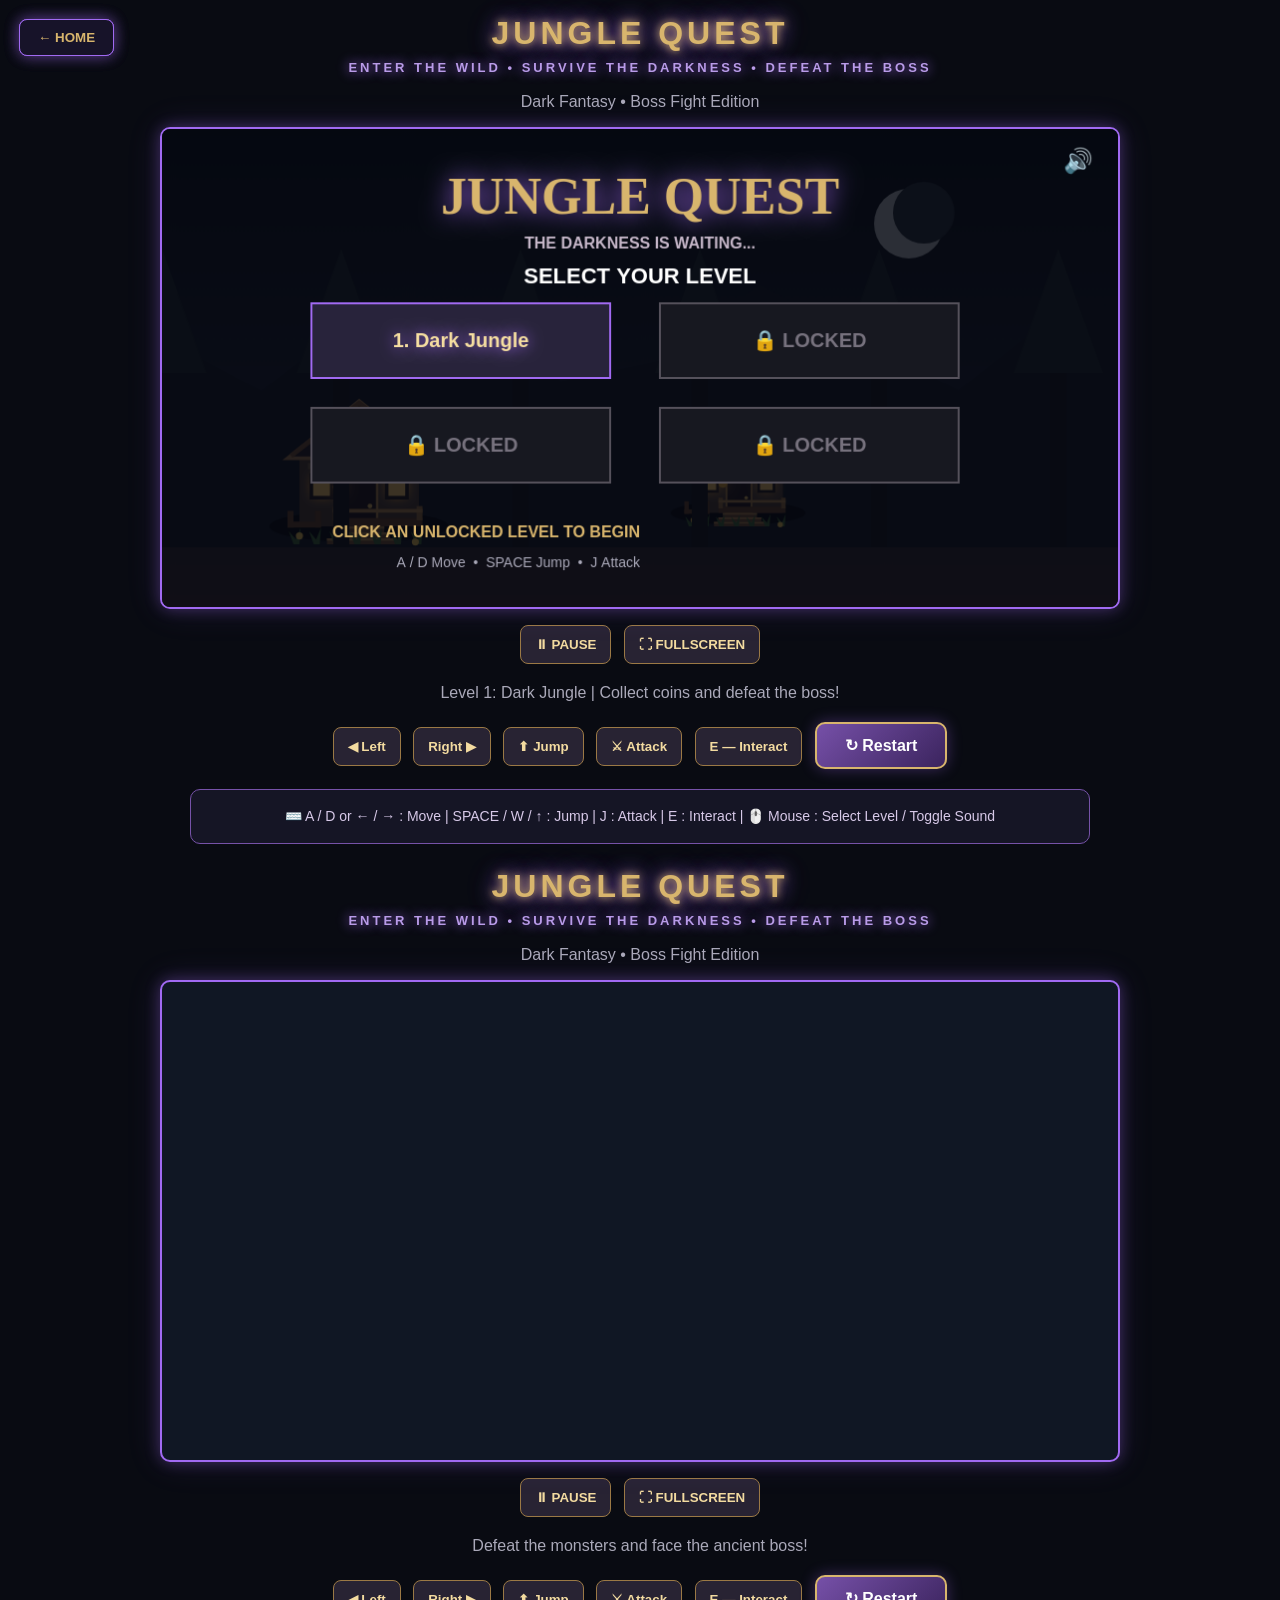
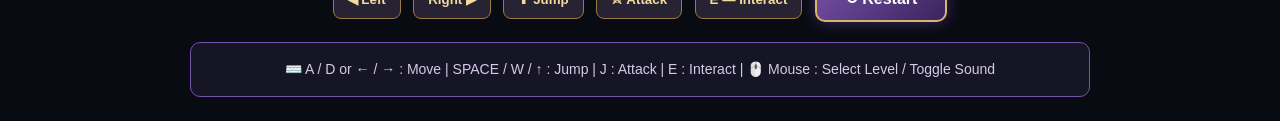
==== game.html @ 41729e28 "Merge GitHub updates and SEO" ====
<!DOCTYPE html>
<html lang="en">
<head>
<meta charset="UTF-8">
<meta name="viewport" content="width=device-width, initial-scale=1">
<title>Jungle Quest - Boss Fight</title>
<style>

* {
  box-sizing: border-box;
}

body {
  margin: 0;
  background: #090b12;
  color: #eee6d5;
  font-family: Arial;
  text-align: center;
}

h1 {
  color: #d8b56d;
  letter-spacing: 4px;
  text-shadow: 0 0 8px #d8b56d, 0 0 20px #a16af2, 0 0 35px #a16af255;
  animation: titleGlow 2.5s ease-in-out infinite alternate;
  margin: 15px 0 5px;
}

p {
  color: #aaa9b9;
}

@keyframes titleGlow {
  from {
    text-shadow: 0 0 8px #d8b56d;
  }
  to {
    text-shadow: 0 0 15px #d8b56d, 0 0 30px #a16af2;
  }
}

canvas {
  display: block;
  width: 100%;
  height: auto;
  margin: 12px auto;
  border: 2px solid #a16af2;
  background: #101724;
  touch-action: none;
  border-radius: 10px;
  box-shadow: 0 0 15px #a16af255, 0 0 35px #a16af222;
}

button {
  background: #282333;
  color: #f3dba0;
  border: 1px solid #9b7945;
  border-radius: 8px;
  padding: 11px 14px;
  margin: 4px;
  font-weight: bold;
  cursor: pointer;
  transition: all .25s ease;
}

button:hover {
  background: #7650a8;
  color: white;
  border-color: #d8b56d;
  box-shadow: 0 0 15px #a16af288;
  transform: translateY(-2px);
}

.controls-info {
  max-width: 900px;
  margin: 16px auto 24px;
  padding: 14px 18px;
  color: #d7c9e8;
  background: #151525;
  border: 1px solid #7652a8;
  border-radius: 10px;
  font-size: 14px;
  line-height: 1.8;
}

.home-btn {
  position: fixed;
  top: 15px;
  left: 15px;
  z-index: 9999;
  background: #171329;
  color: #d8b56d;
  border: 1px solid #a16af2;
  padding: 10px 18px;
  border-radius: 8px;
  box-shadow: 0 0 15px #a16af255;
}

.game-subtitle {
  color: #b99be8;
  font-size: 13px;
  letter-spacing: 3px;
  font-weight: bold;
  margin: 8px 0 18px;
  text-shadow: 0 0 12px #a16af2;
}

#restart {
  background: linear-gradient(135deg, #7650a8, #3b245e);
  color: #ffffff;
  border: 2px solid #d8b56d;
  padding: 12px 28px;
  border-radius: 10px;
  font-size: 16px;
  font-weight: bold;
  cursor: pointer;
  box-shadow: 0 0 15px #a16af255;
}

#restart:hover {
  background: linear-gradient(135deg, #a16af2, #7650a8);
  box-shadow: 0 0 25px #a16af2;
  transform: scale(1.05);
}

#gameArea {
  position: relative;
  width: min(96vw, 960px);
  margin: 12px auto;
}

#gameArea canvas {
  width: 100%;
  display: block;
}

#mobileControls {
  position: absolute;
  inset: 0;
  display: none;
  align-items: flex-end;
  justify-content: space-between;
  padding: 20px 5px 20px 8px;
  pointer-events: none;
}

#joyBase {
  width: 90px;
  height: 90px;
  border-radius: 50%;
  background: #ffffff20;
  border: 3px solid #ffffff99;
  display: flex;
  align-items: center;
  justify-content: center;
  pointer-events: auto;
  touch-action: none;
}

#joyKnob {
  width: 48px;
  height: 48px;
  border-radius: 50%;
  background: #a16af2cc;
  border: 2px solid white;
  box-shadow: 0 0 12px #a16af2;
}

#mobileActions {
  display: flex;
  gap: 12px;
  pointer-events: auto;
}

#mobileActions button {
  width: 62px;
  height: 62px;
  border-radius: 50%;
  background: #a16af2;
  color: white;
  border: 2px solid white;
  font-size: 24px;
  touch-action: none;
}
#mobileAttack {
  background: #e53935 !important;
  box-shadow: 0 0 12px #e5393580;
}
@media (max-width: 600px) {
  canvas {
    width: 100%;
    height: auto;
    border-radius: 5px;
  }

  button {
    padding: 10px 14px;
    font-size: 13px;
    margin: 4px;
  }

  h1 {
    font-size: 28px;
    letter-spacing: 2px;
  }

  .controls-info {
    font-size: 12px;
    padding: 10px;
    margin: 10px;
  }

  #mobileControls {
    display: flex;
  }
}

/* MOBILE LANDSCAPE FIX */
@media screen and (max-width: 900px) and (orientation: landscape) {

  body {
    overflow: hidden;
  }

  h1,
  .game-subtitle,
  body > p:not(#status),
  .controls-info {
    display: none;
  }

  #gameArea {
    width: 100vw;
    height: 100dvh;
    margin: 0;
  }

  #gameArea canvas {
    width: 100%;
    height: 100%;
    object-fit: fill;
    margin: 0;
    border-radius: 0;
  }

  #mobileControls {
    display: flex !important;
    padding: 12px 5px 12px 8px;
    align-items: flex-end;
  }

  #joyBase {
    width: 85px;
    height: 85px;
  }

  #joyKnob {
    width: 38px;
    height: 38px;
  }

  #mobileActions button {
    width: 58px;
    height: 58px;
  }

  #pauseBtn,
  #fullscreenBtn {
    position: fixed;
    top: 8px;
    z-index: 10000;
  }

  #pauseBtn {
    right: 125px;
  }

  #fullscreenBtn {
    right: 8px;
  }

  .home-btn {
    top: 8px;
    left: 8px;
  }

  #status {
    display: none;
  }
}

</style>
</head>
<body>
<h1>JUNGLE QUEST</h1>
<p class="game-subtitle">ENTER THE WILD • SURVIVE THE DARKNESS • DEFEAT THE BOSS</p>
<p>Dark Fantasy • Boss Fight Edition</p>
<div id="gameArea">
  <canvas id="game" width="960" height="480"></canvas>

  <div id="mobileControls">
    <div id="joyBase">
      <div id="joyKnob"></div>
    </div>

    <div id="mobileActions">
      <button id="mobileJump">⬆</button>
      <button id="mobileAttack">⚔</button>
    </div>
  </div>
</div>
<button id="pauseBtn" onclick="togglePause()">⏸ PAUSE</button>
<button id="fullscreenBtn" onclick="toggleFullscreen()">⛶ FULLSCREEN</button>
<button class="home-btn" onclick="window.location.href='index.html'">
    ← HOME
</button>
<p id="status">Defeat the monsters and face the ancient boss!</p>
<div>
<button id="left">◀ Left</button>
<button id="right">Right ▶</button>
<button id="jump">⬆ Jump</button>
<button id="attack">⚔ Attack</button>
<button id="interact">E — Interact</button>
<button id="restart">↻ Restart</button>
</div>
<p class="controls-info">
  ⌨️ A / D or ← / → : Move |
  SPACE / W / ↑ : Jump |
  J : Attack |
  E : Interact |
  🖱️ Mouse : Select Level / Toggle Sound
</p>

<script>
const canvas=document.getElementById("game");
const ctx=canvas.getContext("2d");
const statusText=document.getElementById("status");
const W=960,H=480;
let WORLD=2700;
const keys={};
const held={left:false,right:false};

let state="menu",cameraX=0,score=0,frame=0;
let isPaused = false;
function togglePause(){
  if(state !== "playing") return;

  isPaused = !isPaused;

  const btn = document.getElementById("pauseBtn");

  if(isPaused){
    btn.innerHTML = "▶ RESUME";
  }else{
    btn.innerHTML = "⏸ PAUSE";
  }
}
let currentLevel=1;
let unlockedLevel=1;
const levels = [
  {name:"Dark Jungle", worldWidth:2700},
  {name:"Crystal Cave", worldWidth:2700},
  {name:"Frozen Kingdom", worldWidth:2700},
  {name:"Shadow Castle", worldWidth:2700}
];
let soundEnabled=true,audioCtx=null;
let coins=[],enemies=[],boss;
let chestOpen=false,attackTimer=0,attackCooldown=0;
let message="",messageTimer=0;

const player={
 x:60,y:330,w:30,h:44,vx:0,vy:0,speed:4,
 grounded:false,health:100,facing:1,invincible:0
};

let platforms=[
 {x:0,y:420,w:500,h:60},
 {x:500,y:385,w:180,h:95},
 {x:680,y:420,w:350,h:60},
 {x:1030,y:370,w:190,h:110},
 {x:1220,y:420,w:360,h:60},
 {x:1580,y:375,w:200,h:105},
 {x:1780,y:420,w:350,h:60},
 {x:2130,y:365,w:200,h:115},
 {x:2330,y:420,w:370,h:60},
 {x:210,y:340,w:120,h:16},
 {x:390,y:285,w:120,h:16},
 {x:750,y:330,w:120,h:16},
 {x:920,y:280,w:120,h:16},
 {x:1100,y:315,w:110,h:16},
 {x:1370,y:335,w:120,h:16},
 {x:1640,y:315,w:120,h:16},
 {x:1850,y:330,w:120,h:16},
 {x:2030,y:280,w:120,h:16},
 {x:2390,y:330,w:120,h:16}
];

let coinLocations=[
 [245,300],[425,245],[555,345],[790,290],[960,240],
 [1130,275],[1400,295],[1680,275],[1885,290],
 [2070,240],[2420,290],[2530,375]
];

let chest={x:2350,y:380,w:42,h:40};
let gate={x:2610,y:340,w:38,h:80};
const originalLevel1 = {
 platforms: platforms.map(p=>({...p})),
 coinLocations: coinLocations.map(c=>[...c]),
 chest: {...chest},
 gate: {...gate}
};

const level2Map = {
 platforms: [
  {x:0,y:420,w:400,h:60},
  {x:400,y:380,w:180,h:100},
  {x:580,y:420,w:300,h:60},
  {x:880,y:350,w:180,h:130},
  {x:1060,y:420,w:300,h:60},
  {x:1360,y:370,w:200,h:110},
  {x:1560,y:420,w:350,h:60},
  {x:1910,y:350,w:180,h:130},
  {x:2090,y:420,w:610,h:60},
  {x:180,y:330,w:120,h:16},
  {x:470,y:290,w:120,h:16},
  {x:730,y:330,w:120,h:16},
  {x:990,y:270,w:120,h:16},
  {x:1240,y:320,w:120,h:16},
  {x:1480,y:290,w:120,h:16},
  {x:1740,y:330,w:120,h:16},
  {x:1990,y:280,w:120,h:16},
  {x:2250,y:330,w:120,h:16}
 ],
 coinLocations: [
  [210,290],[500,250],[750,290],[1010,230],
  [1260,280],[1500,250],[1760,290],[2010,240],
  [2270,290],[550,375],[1650,375],[2450,375]
 ],
 chest: {x:2350,y:380,w:42,h:40},
 gate: {x:2610,y:340,w:38,h:80}
};

function applyLevelMap(){

 if(currentLevel===1){
  platforms=originalLevel1.platforms.map(p=>({...p}));
  coinLocations=originalLevel1.coinLocations.map(c=>[...c]);
  chest={...originalLevel1.chest};
  gate={...originalLevel1.gate};
 }

 if(currentLevel===2){
  platforms=level2Map.platforms.map(p=>({...p}));
  coinLocations=level2Map.coinLocations.map(c=>[...c]);
  chest={...level2Map.chest};
  gate={...level2Map.gate};
 }

 WORLD=levels[currentLevel-1].worldWidth;
}
function playSound(type){
 if(!soundEnabled)return;
 try{
  audioCtx??=new(window.AudioContext||window.webkitAudioContext)();
  if(audioCtx.state==="suspended")audioCtx.resume();
  const sounds={
   coin:[880,1320,.12],sword:[320,100,.16],
   hit:[180,65,.18],defeat:[240,520,.22],
   jump:[260,420,.12],chest:[330,880,.35],
   victory:[440,880,.5],boss:[100,45,.3],
   hurt:[150,70,.2]
  };
  const [a,b,d]=sounds[type]||sounds.coin;
  const o=audioCtx.createOscillator();
  const g=audioCtx.createGain();
  o.connect(g);g.connect(audioCtx.destination);
  o.type=type==="sword"||type==="boss"?"sawtooth":"square";
  o.frequency.setValueAtTime(a,audioCtx.currentTime);
  o.frequency.exponentialRampToValueAtTime(Math.max(30,b),audioCtx.currentTime+d);
  g.gain.setValueAtTime(.0001,audioCtx.currentTime);
  g.gain.exponentialRampToValueAtTime(.10,audioCtx.currentTime+.015);
  g.gain.exponentialRampToValueAtTime(.0001,audioCtx.currentTime+d);
  o.start();o.stop(audioCtx.currentTime+d);
 }catch(e){}
}

function resetGame(){
isPaused = false;
document.getElementById("pauseBtn").innerHTML = "⏸ PAUSE";
 player.x=60;player.y=330;player.vx=0;player.vy=0;
 player.health=100;player.facing=1;player.grounded=false;player.invincible=0;
 cameraX=0;score=0;chestOpen=false;attackTimer=0;attackCooldown=0;
 message="";messageTimer=0;frame=0;
 applyLevelMap();
 coins=coinLocations.map(c=>({x:c[0],y:c[1],got:false}));
 if(currentLevel===1){
 enemies=[
  {x:310,y:385,w:34,h:35,start:270,end:450,dir:1,hp:2,max:2,alive:true},
  {x:820,y:385,w:34,h:35,start:710,end:990,dir:-1,hp:2,max:2,alive:true},
  {x:1160,y:335,w:34,h:35,start:1050,end:1180,dir:1,hp:3,max:3,alive:true},
  {x:1690,y:340,w:34,h:35,start:1600,end:1740,dir:-1,hp:3,max:3,alive:true},
  {x:1970,y:385,w:34,h:35,start:1810,end:2100,dir:1,hp:3,max:3,alive:true}
 ];
}

if(currentLevel===2){
 enemies=[
  {x:300,y:295,w:34,h:35,start:180,end:340,dir:1,hp:2,max:2,alive:true},
  {x:750,y:385,w:34,h:35,start:620,end:830,dir:-1,hp:2,max:2,alive:true},
  {x:1200,y:385,w:34,h:35,start:1080,end:1320,dir:1,hp:3,max:3,alive:true},
  {x:1740,y:295,w:34,h:35,start:1600,end:1850,dir:-1,hp:3,max:3,alive:true},
  {x:2200,y:385,w:34,h:35,start:2120,end:2500,dir:1,hp:3,max:3,alive:true}
 ];
}
 if(currentLevel===1){
 boss={
  x:2200,y:285,w:66,h:75,hp:8,max:8,
  dir:-1,attackTimer:100,flash:0,alive:true,
  jumping:false,vy:0
 };
}

if(currentLevel===2){
 boss={
  x:2350,y:345,w:66,h:75,hp:8,max:8,
  dir:-1,attackTimer:100,flash:0,alive:true,
  jumping:false,vy:0
 };
}
 state="playing";
 statusText.textContent="Level "+currentLevel+": "+levels[currentLevel-1].name+" | Collect coins and defeat the boss!";
}

function jump(){
    if(isPaused)return;
 if(state==="playing"&&player.grounded){
  player.vy=-12;player.grounded=false;playSound("jump");
 }
}

function attack(){
    if(isPaused)return;
 if(state!=="playing"||attackCooldown>0)return;
 attackCooldown=24;attackTimer=12;playSound("sword");
 const sword={
  x:player.facing===1?player.x+player.w:player.x-48,
  y:player.y+5,w:65,h:38
 };
 for(const e of enemies){
  if(!e.alive)continue;
  if(overlap(sword,e)){
   e.hp--;playSound("hit");
   if(e.hp<=0){e.alive=false;playSound("defeat");}
  }
 }
 if(boss.alive&&overlap(sword,boss)){
  boss.hp=Math.max(0,boss.hp-1);
  boss.flash=10;
  playSound("boss");
  if(boss.hp===0){
   boss.alive=false;
   playSound("defeat");
   message="THE ANCIENT BOSS HAS FALLEN!";
   messageTimer=180;
  }
 }
}

function interact(){
    if(isPaused)return;
 if(state!=="playing")return;
 const nearChest=Math.abs(player.x+player.w/2-(chest.x+chest.w/2))<100;
 if(nearChest&&Math.abs(player.y-chest.y)<100){
  if(score===coins.length&&enemies.every(e=>!e.alive)&&!boss.alive){
   if(!chestOpen){chestOpen=true;playSound("chest");}
   message="Treasure unlocked! Reach the glowing gate.";
  }else{
   message="Defeat all monsters and the boss; collect every coin!";
  }
  messageTimer=180;return;
 }
 const nearGate=Math.abs(player.x+player.w/2-(gate.x+gate.w/2))<85;
 if(nearGate&&Math.abs(player.y-gate.y)<110){
  if(chestOpen){

  if(currentLevel<levels.length){
    currentLevel++;
    unlockedLevel=Math.max(unlockedLevel,currentLevel);

    playSound("victory");
    message="LEVEL "+currentLevel+" UNLOCKED!";
    resetGame();

  }else{
    state="won";
    statusText.textContent="Congratulations! You conquered all worlds!";
    playSound("victory");
  }

}else{message="Unlock the treasure chest first!";messageTimer=120;}
  return;
 }
 message="Nothing nearby to interact with.";messageTimer=90;
}

onkeydown=e=>{
 const k=e.key.toLowerCase();
 if([" ","arrowup","arrowleft","arrowright"].includes(k))e.preventDefault();
 if(state==="menu"&&(k==="enter"||k===" ")){resetGame();return;}
 if((state==="won"||state==="lost")&&k==="enter"){resetGame();return;}
 if(keys[k])return;
 keys[k]=true;
 if(k==="w"||k==="arrowup"||k===" ")jump();
 if(k==="j")attack();
 if(k==="e")interact();
};
onkeyup=e=>keys[e.key.toLowerCase()]=false;

function bindHold(id,prop){
 const b=document.getElementById(id);
 b.addEventListener("pointerdown",e=>{
  e.preventDefault();held[prop]=true;b.setPointerCapture(e.pointerId);
 });
 for(const ev of ["pointerup","pointercancel","lostpointercapture"])
  b.addEventListener(ev,()=>held[prop]=false);
}
bindHold("left","left");bindHold("right","right");
const joyBase = document.getElementById("joyBase");
const joyKnob = document.getElementById("joyKnob");

function moveJoystick(e){
  const rect = joyBase.getBoundingClientRect();
  const dx = e.clientX - (rect.left + rect.width / 2);
  const dy = e.clientY - (rect.top + rect.height / 2);

  const max = 30;
  const x = Math.max(-max, Math.min(max, dx));
  const y = Math.max(-max, Math.min(max, dy));

  joyKnob.style.transform = `translate(${x}px, ${y}px)`;

  held.left = dx < -12;
  held.right = dx > 12;
}

function resetJoystick(){
  held.left = false;
  held.right = false;
  joyKnob.style.transform = "translate(0px, 0px)";
}

joyBase.addEventListener("pointerdown", e=>{
  e.preventDefault();
  joyBase.setPointerCapture(e.pointerId);
  moveJoystick(e);
});

joyBase.addEventListener("pointermove", e=>{
  if(e.buttons) moveJoystick(e);
});

joyBase.addEventListener("pointerup", resetJoystick);
joyBase.addEventListener("pointercancel", resetJoystick);
joyBase.addEventListener("lostpointercapture", resetJoystick);

document.getElementById("mobileJump").addEventListener("pointerdown", e=>{
  e.preventDefault();
  jump();
});

document.getElementById("mobileAttack").addEventListener("pointerdown", e=>{
  e.preventDefault();
  attack();
});
document.getElementById("jump").onclick=jump;
document.getElementById("attack").onclick=attack;
document.getElementById("interact").onclick=interact;
document.getElementById("restart").onclick=resetGame;

function overlap(a,b){
 return a.x<b.x+b.w&&a.x+a.w>b.x&&a.y<b.y+b.h&&a.y+a.h>b.y;
}

function update(){
 if(state!=="playing" || isPaused)return;
 frame++;
 player.vx=0;
 if(keys.a||keys.arrowleft||held.left){player.vx=-player.speed;player.facing=-1;}
 if(keys.d||keys.arrowright||held.right){player.vx=player.speed;player.facing=1;}
 player.x=Math.max(0,Math.min(WORLD-player.w,player.x+player.vx));
 const oldY=player.y;
 player.vy=Math.min(14,player.vy+.55);
 player.y+=player.vy;player.grounded=false;

 for(const p of platforms){
  const ox=player.x+player.w>p.x&&player.x<p.x+p.w;
  const cross=oldY+player.h<=p.y&&player.y+player.h>=p.y;
  if(ox&&cross&&player.vy>=0){
   player.y=p.y-player.h;player.vy=0;player.grounded=true;
  }
 }
 if(player.y>650){
  player.health-=20;player.x=Math.max(60,player.x-120);
  player.y=300;player.vy=0;player.invincible=70;playSound("hurt");
 }
 for(const c of coins){
  if(!c.got&&overlap(player,{x:c.x-10,y:c.y-10,w:20,h:20})){
   c.got=true;score++;playSound("coin");
  }
 }
 for(const e of enemies){
  if(!e.alive)continue;
  e.x+=e.dir*1.05;
  if(e.x<e.start){e.x=e.start;e.dir=1;}
  if(e.x>e.end){e.x=e.end;e.dir=-1;}
  if(overlap(player,e)&&player.invincible<=0){
   player.health-=10;player.invincible=60;player.vy=-5;
   player.x=Math.max(0,Math.min(WORLD-player.w,player.x-e.dir*32));
   playSound("hurt");
  }
 }

 // Boss patrols and periodically attacks nearby hero.
 if(boss.alive){
  const range=boss.hp<=4;
  boss.x+=boss.dir*(range?1.5:.8);

  if(currentLevel===1){
 if(boss.x<2160){boss.x=2160;boss.dir=1;}
 if(boss.x>2290){boss.x=2290;boss.dir=-1;}
}

if(currentLevel===2){
 if(boss.x<2250){boss.x=2250;boss.dir=1;}
 if(boss.x>2450){boss.x=2450;boss.dir=-1;}
}

  if(boss.flash>0)boss.flash--;

  if(boss.attackTimer>0)boss.attackTimer--;

  // Boss special jump attack
  if(boss.attackTimer<=0){
    boss.attackTimer=boss.hp<=4?85:130;

    if(Math.abs(player.x-boss.x)<350){
      boss.flash=25;
      boss.jumping=true;
      boss.vy=boss.hp<=4?-14:-11;
    }
  }

  if(boss.jumping){
    boss.y+=boss.vy;
    boss.vy+=.5;

    if(boss.y>=285){
      boss.y=275;
      boss.jumping=false;
      boss.flash=25;

      // Landing shockwave damage
      if(Math.abs(player.x-boss.x)<120 && player.invincible<=0){
        player.health-=boss.hp<=4?25:15;
        player.invincible=75;
        player.vy=-7;
        playSound("hurt");
      }
    }
  }
}
 if(player.invincible>0)player.invincible--;
 if(attackCooldown>0)attackCooldown--;
 if(attackTimer>0)attackTimer--;
 if(messageTimer>0)messageTimer--;

 cameraX=Math.max(0,Math.min(WORLD-W,player.x-W*.38));
 if(player.health<=0){
  player.health=0;state="lost";
  statusText.textContent="The forest has defeated you. Try again!";
 }
}

function drawHouse(x,y,scale=1){

 ctx.save();
 ctx.translate(x,y);
 ctx.scale(scale,scale);

 // House shadow
 ctx.fillStyle="#080a10";
 ctx.beginPath();
 ctx.ellipse(65,95,75,13,0,0,Math.PI*2);
 ctx.fill();

 // Main house walls
 ctx.fillStyle="#514039";
 ctx.fillRect(15,35,100,60);

 // Wall details
 ctx.fillStyle="#75604a";
 ctx.fillRect(22,42,86,5);

 // Roof
 ctx.fillStyle="#29202b";
 ctx.beginPath();
 ctx.moveTo(5,38);
 ctx.lineTo(65,-10);
 ctx.lineTo(125,38);
 ctx.closePath();
 ctx.fill();

 // Roof decoration
 ctx.strokeStyle="#a47b50";
 ctx.lineWidth=3;
 ctx.stroke();

 // Door
 ctx.fillStyle="#241821";
 ctx.fillRect(52,58,28,37);
 ctx.strokeStyle="#b58a51";
 ctx.lineWidth=2;
 ctx.strokeRect(52,58,28,37);

 // Door handle
 ctx.fillStyle="#e5bb65";
 ctx.beginPath();
 ctx.arc(74,78,2,0,Math.PI*2);
 ctx.fill();

 // Windows
 ctx.fillStyle="#ffcf70";
 ctx.shadowColor="#ffb347";
 ctx.shadowBlur=12;
 ctx.fillRect(25,52,17,19);
 ctx.fillRect(88,52,17,19);
 ctx.shadowBlur=0;

 // Window frames
 ctx.strokeStyle="#261b20";
 ctx.lineWidth=3;
 ctx.strokeRect(25,52,17,19);
 ctx.strokeRect(88,52,17,19);

 // Wooden balcony
ctx.fillStyle="#69452f";
ctx.fillRect(43,88,75,7);

ctx.fillStyle="#9b7045";
ctx.fillRect(43,78,5,12);
ctx.fillRect(113,78,5,12);

ctx.strokeStyle="#b58a51";
ctx.lineWidth=3;
ctx.beginPath();
ctx.moveTo(43,82);
ctx.lineTo(118,82);
ctx.stroke();

// Entrance lantern
ctx.fillStyle="#e5a83b";
ctx.shadowColor="#ffb347";
ctx.shadowBlur=15;
ctx.beginPath();
ctx.arc(48,62,5,0,Math.PI*2);
ctx.fill();
ctx.shadowBlur=0;

 // Chimney
 ctx.fillStyle="#392b2a";
 ctx.fillRect(90,0,13,27);

 // Chimney top
 ctx.fillStyle="#76503e";
 ctx.fillRect(87,-3,19,6);

 // Wooden roof beams
 ctx.strokeStyle="#795338";
 ctx.lineWidth=4;
 ctx.beginPath();
 ctx.moveTo(8,36);
 ctx.lineTo(65,-8);
 ctx.lineTo(122,36);
 ctx.stroke();

 // Wooden entrance stairs
ctx.fillStyle="#765039";
ctx.fillRect(48,95,38,5);
ctx.fillRect(43,100,48,5);
ctx.fillRect(38,105,58,5);

// Stair details
ctx.fillStyle="#b58a51";
ctx.fillRect(48,95,38,2);
ctx.fillRect(43,100,48,2);
ctx.fillRect(38,105,58,2);

// Small wooden fence
ctx.fillStyle="#69452f";
ctx.fillRect(5,91,28,5);
ctx.fillRect(5,82,5,14);
ctx.fillRect(28,82,5,14);

// Grass near house
ctx.fillStyle="#426b3d";

for(let i=0;i<7;i++){
  let gx=10+i*17;

  ctx.beginPath();
  ctx.moveTo(gx,110);
  ctx.lineTo(gx-4,99);
  ctx.lineTo(gx+2,106);
  ctx.lineTo(gx+6,96);
  ctx.lineTo(gx+5,110);
  ctx.fill();
}

// Small flowers
ctx.fillStyle="#f4c85b";
ctx.beginPath();
ctx.arc(15,103,3,0,Math.PI*2);
ctx.arc(112,108,3,0,Math.PI*2);
ctx.fill();

 ctx.restore();
}


function drawBackground(){
 const sky=ctx.createLinearGradient(0,0,0,H);
 sky.addColorStop(0,"#080d19");sky.addColorStop(.65,"#202637");sky.addColorStop(1,"#3c2b31");
 ctx.fillStyle=sky;ctx.fillRect(0,0,W,H);
 ctx.fillStyle="#b7bdc5";ctx.beginPath();ctx.arc(750-cameraX*.04,95,35,0,Math.PI*2);ctx.fill();
 ctx.fillStyle="#29303e";ctx.beginPath();ctx.arc(765-cameraX*.04,84,31,0,Math.PI*2);ctx.fill();
 ctx.fillStyle="#171c2a";ctx.beginPath();ctx.moveTo(0,310);
 for(let x=0;x<=W+100;x+=100)ctx.lineTo(x,210+Math.sin((x+cameraX*.1)*.018)*55);
 ctx.lineTo(W,420);ctx.lineTo(0,420);ctx.fill();
 // Fantasy village houses in background
drawHouse(120-cameraX*.35,285,1.2);
drawHouse(520-cameraX*.35,300,0.9);
drawHouse(1050-cameraX*.35,275,1.3);
drawHouse(1650-cameraX*.35,290,1.1);
drawHouse(2250-cameraX*.35,280,1.3);
 for(let i=0;i<14;i++){
  const x=i*180-(cameraX*.25%180);
  ctx.fillStyle="#151921";ctx.fillRect(x-8,220,16,200);
  ctx.fillStyle="#202a31";ctx.beginPath();ctx.moveTo(x,120);ctx.lineTo(x-45,245);ctx.lineTo(x+45,245);ctx.fill();
 }
}
function drawPlayer(){
 const x=player.x,y=player.y;

 if(player.invincible>0&&Math.floor(frame/5)%2===0)return;

 const walk=Math.abs(player.vx)>0&&player.grounded
  ?Math.sin(frame*.22)*4:0;

 // Hero body
 ctx.fillStyle="#25233a";
 ctx.fillRect(x+2,y+14,28,28);

 // Face
 ctx.fillStyle="#c9a98b";
 ctx.fillRect(x+5,y,21,22);

 // Hair
 ctx.fillStyle="#11131c";
 ctx.fillRect(x+2,y-3,27,9);

 // Eye
 ctx.fillStyle="#e7b76c";
 ctx.fillRect(x+(player.facing===1?20:7),y+9,4,3);

 // Belt
 ctx.fillStyle="#b38a47";
 ctx.fillRect(x+4,y+27,23,4);

 // Legs
 ctx.fillStyle="#100f18";
 ctx.fillRect(x+2+walk,y+37,12,6);
 ctx.fillRect(x+17-walk,y+37,12,6);

 // Boots
 ctx.fillStyle="#6f8295";
 ctx.fillRect(x+4+walk,y+35,8,3);
 ctx.fillRect(x+19-walk,y+35,8,3);

 // Sword
 ctx.strokeStyle="#a5c9d1";
 ctx.lineWidth=5;
 ctx.beginPath();

 if(attackTimer>0){
  ctx.moveTo(x+player.w/2,y+24);
  ctx.lineTo(x+player.w/2+player.facing*50,y+10);

  ctx.strokeStyle="#b8f5ff";
  ctx.lineWidth=8;
 }else{
  ctx.moveTo(x+24,y+24);
  ctx.lineTo(x+24+player.facing*14,y+35);
 }

 ctx.stroke();

 // Sword glow
 if(attackTimer>0){
  ctx.save();
  ctx.globalAlpha=0.45;
  ctx.strokeStyle="#66eaff";
  ctx.lineWidth=15;
  ctx.beginPath();
  ctx.moveTo(x+player.w/2,y+24);
  ctx.lineTo(x+player.w/2+player.facing*50,y+10);
  ctx.stroke();
  ctx.restore();
 }
}

function drawEnemy(e){
 ctx.fillStyle="#34253e";ctx.fillRect(e.x+3,e.y+12,28,22);
 ctx.fillStyle="#55405d";ctx.fillRect(e.x+2,e.y,30,18);
 ctx.fillStyle="#a2a0a8";
 ctx.beginPath();ctx.moveTo(e.x+6,e.y+3);ctx.lineTo(e.x,e.y-7);ctx.lineTo(e.x+12,e.y+3);ctx.fill();
 ctx.beginPath();ctx.moveTo(e.x+27,e.y+3);ctx.lineTo(e.x+34,e.y-7);ctx.lineTo(e.x+23,e.y+3);ctx.fill();
 ctx.fillStyle="#ff4545";ctx.fillRect(e.x+7,e.y+6,5,5);ctx.fillRect(e.x+22,e.y+6,5,5);
 ctx.fillStyle="#17131d";ctx.fillRect(e.x,e.y-15,34,5);
 ctx.fillStyle="#d84b54";ctx.fillRect(e.x,e.y-15,34*(e.hp/e.max),5);
}

function drawBoss(){
 if(!boss.alive)return;
 const x=boss.x,y=boss.y;
 // Boss Rage Red Aura
if(boss.hp<=4){
 ctx.save();
 ctx.globalAlpha=0.35;
 ctx.fillStyle="#ff2020";
 ctx.shadowColor="#ff0000";
 ctx.shadowBlur=35;
 ctx.beginPath();
 ctx.ellipse(x+33,y+40,48,58,0,0,Math.PI*2);
 ctx.fill();
 ctx.restore();
}
 // Boss ground shadow
 const jumpHeight=285-boss.y;
 ctx.save();
 ctx.globalAlpha=Math.max(0.15,0.4-jumpHeight/100);
 ctx.fillStyle="#000000";
 ctx.beginPath();
 ctx.ellipse(x+33,360,30+jumpHeight*.5,7,0,0,Math.PI*2);
 ctx.fill();
 ctx.restore();
 if(boss.flash>0){
 ctx.save();
 ctx.globalAlpha=boss.flash/25;
 ctx.strokeStyle="#8b75ff";
 ctx.lineWidth=5;
 ctx.shadowColor="#8b75ff";
 ctx.shadowBlur=20;
 ctx.beginPath();
 ctx.ellipse(x+33,y+75,130-boss.flash*2,12,0,0,Math.PI*2);
 ctx.stroke();
 ctx.restore();
}
 ctx.save();
 if(boss.flash>0){ctx.shadowColor="#ff334c";ctx.shadowBlur=30;}
 ctx.fillStyle="#211521";ctx.fillRect(x+8,y+20,50,55);
 ctx.fillStyle="#49253e";ctx.fillRect(x+2,y+5,62,42);
 ctx.fillStyle="#130d1b";ctx.fillRect(x+10,y-4,46,24);
 ctx.fillStyle="#f53e58";ctx.fillRect(x+14,y+9,10,6);ctx.fillRect(x+43,y+9,10,6);
 ctx.fillStyle="#bbb2c9";
 ctx.beginPath();ctx.moveTo(x+8,y+9);ctx.lineTo(x-5,y-16);ctx.lineTo(x+21,y+3);ctx.fill();
 ctx.beginPath();ctx.moveTo(x+54,y+9);ctx.lineTo(x+70,y-16);ctx.lineTo(x+43,y+3);ctx.fill();
 ctx.fillStyle="#090b12";ctx.fillRect(x+3,y+70,23,8);ctx.fillRect(x+39,y+70,23,8);
 ctx.restore();
}

function drawBossHealthBar(){
 if(!boss.alive)return;

 const barWidth=90;
 const barHeight=9;
 const barX=boss.x+boss.w/2-barWidth/2-cameraX;
 const barY=boss.y-28;

 ctx.fillStyle="#090910";
 ctx.fillRect(barX-5,barY-20,barWidth+10,barHeight+25);

 ctx.fillStyle="#f0d4a1";
 ctx.font="bold 11px Arial";
 ctx.textAlign="center";
 ctx.fillText("ANCIENT GUARDIAN",barX+barWidth/2,barY-7);

 ctx.fillStyle="#321b28";
 ctx.fillRect(barX,barY,barWidth,barHeight);

 ctx.fillStyle="#c8324d";
 ctx.fillRect(
  barX,
  barY,
  barWidth*Math.max(0,boss.hp/boss.max),
  barHeight
 );

 ctx.strokeStyle="#d6b678";
 ctx.strokeRect(barX,barY,barWidth,barHeight);
 ctx.textAlign="left";
}

function drawChest(){
 const x=chest.x,y=chest.y;
 ctx.fillStyle="#744322";ctx.fillRect(x,y+12,42,28);
 ctx.fillStyle="#a56a32";ctx.fillRect(x,y+3,42,13);
 ctx.fillStyle="#d4aa58";ctx.fillRect(x+18,y+12,7,28);
 if(chestOpen){
  ctx.fillStyle="#ffe9a1";ctx.shadowColor="#ffca52";ctx.shadowBlur=20;
  ctx.beginPath();ctx.arc(x+21,y+3,10,0,Math.PI*2);ctx.fill();ctx.shadowBlur=0;
 }
}

function drawGate(){
 ctx.fillStyle="#0b101b";ctx.fillRect(gate.x,gate.y,gate.w,80);
 ctx.strokeStyle=chestOpen?"#79e8bc":"#686271";ctx.lineWidth=5;
 ctx.strokeRect(gate.x,gate.y,gate.w,80);
 ctx.fillStyle=chestOpen?"#a1ffe1":"#686271";
 ctx.beginPath();ctx.arc(gate.x+19,gate.y+32,7,0,Math.PI*2);ctx.fill();
}

function drawWorld(){
 drawBackground();
 ctx.save();
ctx.translate(-cameraX*0.15,0);
drawWaterfall(600,250);
ctx.restore();


ctx.save();
ctx.translate(-cameraX,0);
 // Fantasy waterfall

 // Moving magical fireflies
let fireflyTime = isPaused ? 0 : Date.now() / 1000;

for(let i=0;i<30;i++){

  let fx = (i*173 + Math.sin(fireflyTime*1.5+i)*25 + 40) % 930;

  let fy = 120 + (i*67)%250
           + Math.sin(fireflyTime*2+i*2)*18;

  let size = 1.5 + Math.sin(fireflyTime*3+i)*0.8;

  ctx.fillStyle="#ffe88a";
  ctx.shadowColor="#ffe88a";
  ctx.shadowBlur=15;

  ctx.beginPath();
  ctx.arc(fx,fy,size,0,Math.PI*2);
  ctx.fill();
}

ctx.shadowBlur=0;
 for(const p of platforms){
  ctx.fillStyle="#211e2a";ctx.fillRect(p.x,p.y,p.w,p.h);
  ctx.fillStyle="#47504a";ctx.fillRect(p.x,p.y,p.w,6);
 }
 // Houses in playable world
drawHouse(100,325,1.1);
drawHouse(750,325,1.2);
drawHouse(1800,325,1.1);
drawHouse(2380,325,1.2);
// Fantasy mushrooms near houses
function drawMushroom(x,y,scale=1){
  ctx.save();
  ctx.translate(x,y);
  ctx.scale(scale,scale);

  // Mushroom stem
  ctx.fillStyle="#e5d4a8";
  ctx.fillRect(-3,-13,6,13);

  // Glowing cap
  ctx.fillStyle="#b54b65";
  ctx.shadowColor="#ff6688";
  ctx.shadowBlur=14;
  ctx.beginPath();
  ctx.arc(0,-13,10,Math.PI,0);
  ctx.fill();
  ctx.shadowBlur=0;

  // Cap spots
  ctx.fillStyle="#ffe5a0";
  ctx.fillRect(-5,-16,3,3);
  ctx.fillRect(3,-19,3,3);

  ctx.restore();
}
function drawFantasyTree(x,y,scale=1){

  ctx.save();
  ctx.translate(x,y);
  ctx.scale(scale,scale);

  // Tree shadow
  ctx.fillStyle="#080d0b";
  ctx.beginPath();
  ctx.ellipse(0,0,42,8,0,0,Math.PI*2);
  ctx.fill();

  // Trunk
  ctx.fillStyle="#513625";
  ctx.fillRect(-9,-85,18,85);

  // Trunk details
  ctx.strokeStyle="#91603b";
  ctx.lineWidth=3;
  ctx.beginPath();
  ctx.moveTo(-3,-75);
  ctx.lineTo(-5,-20);
  ctx.moveTo(5,-60);
  ctx.lineTo(3,-10);
  ctx.stroke();

  // Glowing leaves
  ctx.shadowColor="#55d879";
  ctx.shadowBlur=18;
  ctx.fillStyle="#245c3b";

  ctx.beginPath();
  ctx.arc(0,-100,34,0,Math.PI*2);
  ctx.arc(-24,-80,24,0,Math.PI*2);
  ctx.arc(25,-80,24,0,Math.PI*2);
  ctx.arc(0,-65,25,0,Math.PI*2);
  ctx.fill();

  // Leaf highlights
  ctx.fillStyle="#69c879";
  ctx.beginPath();
  ctx.arc(-10,-105,5,0,Math.PI*2);
  ctx.arc(18,-85,4,0,Math.PI*2);
  ctx.arc(-18,-72,4,0,Math.PI*2);
  ctx.fill();

// Magical glowing fruits
ctx.shadowColor="#ffbd45";
ctx.shadowBlur=15;
ctx.fillStyle="#ffbd45";

ctx.beginPath();
ctx.arc(-20,-91,4,0,Math.PI*2);
ctx.arc(17,-105,4,0,Math.PI*2);
ctx.arc(8,-72,4,0,Math.PI*2);
ctx.fill();

ctx.shadowBlur=0;
  ctx.shadowBlur=0;
  ctx.restore();
}

function drawWaterfall(x,y){

  ctx.save();

  // Dark rocky cliff
  ctx.fillStyle="#252d39";
  ctx.beginPath();
  ctx.moveTo(x-75,y-35);
  ctx.lineTo(x-48,y-65);
  ctx.lineTo(x+50,y-65);
  ctx.lineTo(x+78,y-35);
  ctx.lineTo(x+65,y+145);
  ctx.lineTo(x-65,y+145);
  ctx.closePath();
  ctx.fill();

  // Rock highlights
  ctx.strokeStyle="#596474";
  ctx.lineWidth=5;
  ctx.beginPath();
  ctx.moveTo(x-60,y-25);
  ctx.lineTo(x-45,y+25);
  ctx.lineTo(x-55,y+90);
  ctx.moveTo(x+58,y-20);
  ctx.lineTo(x+45,y+45);
  ctx.lineTo(x+57,y+105);
  ctx.stroke();

  // Main waterfall
  let t=isPaused ? 0 : Date.now()/180;

  const water=ctx.createLinearGradient(x-35,y,x+35,y);
  water.addColorStop(0,"#1476a8");
  water.addColorStop(.35,"#56d9f4");
  water.addColorStop(.65,"#b5f5ff");
  water.addColorStop(1,"#1685bd");

  ctx.fillStyle=water;
  ctx.shadowColor="#38cfff";
  ctx.shadowBlur=20;

  ctx.beginPath();
  ctx.moveTo(x-35,y-30);
  ctx.lineTo(x+35,y-30);
  ctx.lineTo(x+28,y+135);
  ctx.lineTo(x-28,y+135);
  ctx.closePath();
  ctx.fill();

  ctx.shadowBlur=0;

  // Moving water streams
  ctx.save();
  ctx.beginPath();
  ctx.rect(x-30,y-25,60,160);
  ctx.clip();

  for(let i=0;i<12;i++){
    let wx=x-26+i*5;
    let wy=y+(t*2+i*23)%160;

    ctx.strokeStyle=i%2===0
      ?"rgba(220,250,255,.85)"
      :"rgba(35,145,205,.8)";

    ctx.lineWidth=i%3===0?3:1.5;
    ctx.beginPath();
    ctx.moveTo(wx,wy);
    ctx.lineTo(wx+2,wy+20);
    ctx.stroke();
  }

  ctx.restore();

  // Water pool
  ctx.fillStyle="#12577d";
  ctx.beginPath();
  ctx.ellipse(x,y+145,100,23,0,0,Math.PI*2);
  ctx.fill();

  // Pool reflection
  ctx.strokeStyle="#8ceeff";
  ctx.lineWidth=3;

  for(let i=0;i<4;i++){
    let rx=x-45+i*25;
    let ry=y+140+Math.sin(t+i)*5;

    ctx.beginPath();
    ctx.ellipse(rx,ry,12,3,0,0,Math.PI*2);
    ctx.stroke();
  }

  // Water splashes
  ctx.fillStyle="#b8f5ff";
  for(let i=0;i<9;i++){
    let sx=x-65+(i*17)%130;
    let sy=y+125+Math.sin(t*2+i)*9;

    ctx.beginPath();
    ctx.arc(sx,sy,2.5,0,Math.PI*2);
    ctx.fill();
  }

  // Mist
  ctx.globalAlpha=.22;
  // Floating waterfall mist
ctx.globalAlpha=0.18;
ctx.fillStyle="#a8eaff";
ctx.shadowColor="#72dfff";
ctx.shadowBlur=25;

for(let i=0;i<6;i++){
  let mx=x-85+((Date.now()/80+i*30)%170);
  let my=y+100+Math.sin(Date.now()/500+i)*15;

  ctx.beginPath();
  ctx.ellipse(mx,my,22,8,0,0,Math.PI*2);
  ctx.fill();
}

ctx.shadowBlur=0;
ctx.globalAlpha=1;
  ctx.fillStyle="#b9eaff";

  for(let i=0;i<4;i++){
    let mx=x-65+((t*4+i*35)%130);
    let my=y+130+Math.sin(t+i)*8;

    ctx.beginPath();
    ctx.arc(mx,my,12,0,Math.PI*2);
    ctx.fill();
  }

  ctx.globalAlpha=1;
  ctx.restore();
}

drawMushroom(230,415,1.2);
drawMushroom(350,415,0.8);
drawMushroom(900,415,1.1);
drawMushroom(1900,415,1.2);
// Fantasy trees in playable world
drawFantasyTree(350,420,1.2);
drawFantasyTree(950,420,1.5);
drawFantasyTree(1450,420,1.2);
drawFantasyTree(2050,420,1.5);
drawFantasyTree(2550,420,1.2);
 for(const c of coins){
  if(c.got)continue;
  ctx.fillStyle="#f3c96d";ctx.shadowColor="#e7b653";ctx.shadowBlur=12;
  ctx.beginPath();ctx.arc(c.x,c.y,9,0,Math.PI*2);ctx.fill();ctx.shadowBlur=0;
 }
 for(const e of enemies)if(e.alive)drawEnemy(e);
 drawBoss();drawChest();drawGate();drawPlayer();
 ctx.restore();

 drawBossHealthBar();

 // Player HUD
 ctx.fillStyle="#090b12dd";ctx.fillRect(12,12,210,76);
 ctx.fillStyle="#e6d8b3";ctx.font="bold 15px Arial";ctx.fillText("HERO HEALTH",23,31);
 ctx.fillStyle="#38232c";ctx.fillRect(23,39,180,13);
 ctx.fillStyle=player.health>30?"#70bb79":"#e24e56";
 ctx.fillRect(23,39,180*player.health/100,13);
 ctx.strokeStyle="#d6c7a0";ctx.strokeRect(23,39,180,13);
 ctx.fillStyle="#fff";ctx.font="13px Arial";
 ctx.fillText("HP: "+player.health+" / 100",23,70);
 ctx.fillText("Coins: "+score+" / "+coins.length,23,84);

 // Mute/unmute icon INSIDE the game canvas.
 ctx.fillStyle="#171522";ctx.fillRect(W-57,12,45,45);
 ctx.strokeStyle="#c7a76b";ctx.lineWidth=2;ctx.strokeRect(W-57,12,45,45);
 ctx.fillStyle="#fff";ctx.font="25px Arial";ctx.textAlign="center";
 ctx.fillText(soundEnabled?"🔊":"🔇",W-34,43);ctx.textAlign="left";

 if(messageTimer>0&&message){
  ctx.fillStyle="#080b12e8";ctx.fillRect(170,115,620,45);
  ctx.fillStyle="#f5dc9b";ctx.textAlign="center";ctx.font="bold 15px Arial";
  ctx.fillText(message,W/2,143);ctx.textAlign="left";
 }
 if(isPaused){
  ctx.fillStyle="rgba(0,0,0,0.65)";
  ctx.fillRect(0,0,W,H);

  ctx.fillStyle="#d8b56d";
  ctx.font="bold 48px Arial";
  ctx.textAlign="center";
  ctx.fillText("GAME PAUSED",W/2,H/2);

  ctx.fillStyle="#ffffff";
  ctx.font="18px Arial";
  ctx.fillText("Press RESUME to continue",W/2,H/2+40);

  ctx.textAlign="left";
}
}

function drawMenu(){

 drawBackground();

 // Dark overlay
 ctx.fillStyle="rgba(5,7,15,0.78)";
 ctx.fillRect(0,0,W,H);

 // Main title
 ctx.textAlign="center";
 ctx.shadowColor="#a16af2";
 ctx.shadowBlur=25;
 ctx.fillStyle="#d8b56d";
 ctx.font="bold 52px Georgia";
 ctx.fillText("JUNGLE QUEST",W/2,85);
 ctx.shadowBlur=0;

 // Subtitle
 ctx.fillStyle="#c6b7c9";
 ctx.font="bold 16px Arial";
 ctx.fillText("THE DARKNESS IS WAITING...",W/2,120);

 // Level selection heading
 ctx.fillStyle="#ffffff";
 ctx.font="bold 22px Arial";
 ctx.fillText("SELECT YOUR LEVEL",W/2,155);

 // Level cards
 for(let i=0;i<levels.length;i++){

  const x=150+(i%2)*350;
  const y=175+Math.floor(i/2)*105;

  const unlocked=i<unlockedLevel;

  ctx.fillStyle=unlocked?"#28233b":"#171820";
  ctx.fillRect(x,y,300,75);

  ctx.strokeStyle=unlocked?"#a16af2":"#55515b";
  ctx.lineWidth=2;
  ctx.strokeRect(x,y,300,75);
  ctx.shadowColor = unlocked ? "#a16af2" : "transparent";
  ctx.shadowBlur = unlocked ? 15 : 0;

  ctx.fillStyle=unlocked?"#f6dfa1":"#77727e";
  ctx.font="bold 20px Arial";

  ctx.fillText(
   unlocked?(i+1)+". "+levels[i].name:"🔒 LOCKED",
   x+150,y+44
  );
  ctx.shadowBlur = 0;
 }
// Sound button
ctx.fillStyle = soundEnabled ? "#d8b56d" : "#777777";
ctx.font = "bold 24px Arial";
ctx.textAlign = "right";
ctx.fillText(soundEnabled ? "🔊" : "🔇", W-25, 40);
 // Instructions
 ctx.fillStyle="#d8b56d";
 ctx.font="bold 16px Arial";
 ctx.fillText("CLICK AN UNLOCKED LEVEL TO BEGIN",W/2,410);

 ctx.fillStyle="#aaa9b9";
 ctx.font="14px Arial";
 ctx.fillText("A / D Move  •  SPACE Jump  •  J Attack",W/2,440);

 ctx.textAlign="left";
}


function drawEnd(){
 drawWorld();

 // Dark overlay
 ctx.fillStyle="rgba(5,7,15,0.88)";
 ctx.fillRect(0,0,W,H);

 // Main panel
 ctx.fillStyle="#171525";
 ctx.fillRect(180,95,600,310);

 ctx.strokeStyle="#a16af2";
 ctx.lineWidth=3;
 ctx.strokeRect(180,95,600,310);

 // Heading
 ctx.textAlign="center";
 ctx.fillStyle=state==="won"?"#e8c779":"#e85e6c";
 ctx.font="bold 46px Georgia";

 ctx.fillText(
  state==="won"?"VICTORY!":"GAME OVER",
  W/2,165
 );

 // Subtitle
 ctx.fillStyle="#f1e7d5";
 ctx.font="20px Arial";

 ctx.fillText(
  state==="won"?"You conquered the ancient forest!":"The forest claims another hero.",
  W/2,215
 );

 // Score
 ctx.fillStyle="#d8b56d";
 ctx.font="bold 24px Arial";
 ctx.fillText("YOUR SCORE: "+score,W/2,265);

 // Restart instruction
 ctx.fillStyle="#ffffff";
 ctx.font="17px Arial";
 ctx.fillText("Press ENTER or click RESTART below",W/2,315);

 ctx.textAlign="left";
}

canvas.addEventListener("click",e=>{
 const r=canvas.getBoundingClientRect();
 const x=(e.clientX-r.left)*W/r.width;
 const y=(e.clientY-r.top)*H/r.height;

 if(x>W-65&&y<65){
  soundEnabled=!soundEnabled;
  if(soundEnabled)playSound("coin");
  return;
 }

 if(state==="menu"){

  for(let i=0;i<levels.length;i++){

   const bx=150+(i%2)*350;
   const by=175+Math.floor(i/2)*105;

   if(
    x>=bx&&x<=bx+300&&
    y>=by&&y<=by+75&&
    i<unlockedLevel
   ){
    currentLevel=i+1;
    resetGame();
    return;
   }
  }
 }
});
function updateMobileControls(){
  document.getElementById("mobileControls").style.display =
    state === "playing" ? "flex" : "none";
}
function loop(){
 if(state==="playing"){
  update();drawWorld();
 }else if(state==="menu")drawMenu();
 else drawEnd();
 updateMobileControls();
 requestAnimationFrame(loop);
}
resetGame();state="menu";loop();
function toggleFullscreen(){
  if(!document.fullscreenElement){
    document.documentElement.requestFullscreen();
  }else{
    document.exitFullscreen();
  }
}

document.addEventListener("fullscreenchange",()=>{
  const btn = document.getElementById("fullscreenBtn");

  if(document.fullscreenElement){
    btn.innerHTML = "✕ EXIT FULLSCREEN";
  }else{
    btn.innerHTML = "⛶ FULLSCREEN";
  }
});
</script>
</body>
<!DOCTYPE html>
<html lang="en">
<head>
<meta charset="UTF-8">
<meta name="viewport" content="width=device-width, initial-scale=1">
<title>Jungle Quest - Boss Fight</title>
<style>

* {
  box-sizing: border-box;
}

body {
  margin: 0;
  background: #090b12;
  color: #eee6d5;
  font-family: Arial;
  text-align: center;
}

h1 {
  color: #d8b56d;
  letter-spacing: 4px;
  text-shadow: 0 0 8px #d8b56d, 0 0 20px #a16af2, 0 0 35px #a16af255;
  animation: titleGlow 2.5s ease-in-out infinite alternate;
  margin: 15px 0 5px;
}

p {
  color: #aaa9b9;
}

@keyframes titleGlow {
  from {
    text-shadow: 0 0 8px #d8b56d;
  }
  to {
    text-shadow: 0 0 15px #d8b56d, 0 0 30px #a16af2;
  }
}

canvas {
  display: block;
  width: 100%;
  height: auto;
  margin: 12px auto;
  border: 2px solid #a16af2;
  background: #101724;
  touch-action: none;
  border-radius: 10px;
  box-shadow: 0 0 15px #a16af255, 0 0 35px #a16af222;
}

button {
  background: #282333;
  color: #f3dba0;
  border: 1px solid #9b7945;
  border-radius: 8px;
  padding: 11px 14px;
  margin: 4px;
  font-weight: bold;
  cursor: pointer;
  transition: all .25s ease;
}

button:hover {
  background: #7650a8;
  color: white;
  border-color: #d8b56d;
  box-shadow: 0 0 15px #a16af288;
  transform: translateY(-2px);
}

.controls-info {
  max-width: 900px;
  margin: 16px auto 24px;
  padding: 14px 18px;
  color: #d7c9e8;
  background: #151525;
  border: 1px solid #7652a8;
  border-radius: 10px;
  font-size: 14px;
  line-height: 1.8;
}

.home-btn {
  position: fixed;
  top: 15px;
  left: 15px;
  z-index: 9999;
  background: #171329;
  color: #d8b56d;
  border: 1px solid #a16af2;
  padding: 10px 18px;
  border-radius: 8px;
  box-shadow: 0 0 15px #a16af255;
}

.game-subtitle {
  color: #b99be8;
  font-size: 13px;
  letter-spacing: 3px;
  font-weight: bold;
  margin: 8px 0 18px;
  text-shadow: 0 0 12px #a16af2;
}

#restart {
  background: linear-gradient(135deg, #7650a8, #3b245e);
  color: #ffffff;
  border: 2px solid #d8b56d;
  padding: 12px 28px;
  border-radius: 10px;
  font-size: 16px;
  font-weight: bold;
  cursor: pointer;
  box-shadow: 0 0 15px #a16af255;
}

#restart:hover {
  background: linear-gradient(135deg, #a16af2, #7650a8);
  box-shadow: 0 0 25px #a16af2;
  transform: scale(1.05);
}

#gameArea {
  position: relative;
  width: min(96vw, 960px);
  margin: 12px auto;
}

#gameArea canvas {
  width: 100%;
  display: block;
}

#mobileControls {
  position: absolute;
  inset: 0;
  display: none;
  align-items: flex-end;
  justify-content: space-between;
  padding: 20px 5px 20px 8px;
  pointer-events: none;
}

#joyBase {
  width: 90px;
  height: 90px;
  border-radius: 50%;
  background: #ffffff20;
  border: 3px solid #ffffff99;
  display: flex;
  align-items: center;
  justify-content: center;
  pointer-events: auto;
  touch-action: none;
}

#joyKnob {
  width: 48px;
  height: 48px;
  border-radius: 50%;
  background: #a16af2cc;
  border: 2px solid white;
  box-shadow: 0 0 12px #a16af2;
}

#mobileActions {
  display: flex;
  gap: 12px;
  pointer-events: auto;
}

#mobileActions button {
  width: 62px;
  height: 62px;
  border-radius: 50%;
  background: #a16af2;
  color: white;
  border: 2px solid white;
  font-size: 24px;
  touch-action: none;
}
#mobileAttack {
  background: #e53935 !important;
  box-shadow: 0 0 12px #e5393580;
}
@media (max-width: 600px) {
  canvas {
    width: 100%;
    height: auto;
    border-radius: 5px;
  }

  button {
    padding: 10px 14px;
    font-size: 13px;
    margin: 4px;
  }

  h1 {
    font-size: 28px;
    letter-spacing: 2px;
  }

  .controls-info {
    font-size: 12px;
    padding: 10px;
    margin: 10px;
  }

  #mobileControls {
    display: flex;
  }
}

/* MOBILE LANDSCAPE FIX */
@media screen and (max-width: 900px) and (orientation: landscape) {

  body {
    overflow: hidden;
  }

  h1,
  .game-subtitle,
  body > p:not(#status),
  .controls-info {
    display: none;
  }

  #gameArea {
    width: 100vw;
    height: 100dvh;
    margin: 0;
  }

  #gameArea canvas {
    width: 100%;
    height: 100%;
    object-fit: fill;
    margin: 0;
    border-radius: 0;
  }

  #mobileControls {
    display: flex !important;
    padding: 12px 5px 12px 8px;
    align-items: flex-end;
  }

  #joyBase {
    width: 85px;
    height: 85px;
  }

  #joyKnob {
    width: 38px;
    height: 38px;
  }

  #mobileActions button {
    width: 58px;
    height: 58px;
  }

  #pauseBtn,
  #fullscreenBtn {
    position: fixed;
    top: 8px;
    z-index: 10000;
  }

  #pauseBtn {
    right: 125px;
  }

  #fullscreenBtn {
    right: 8px;
  }

  .home-btn {
    top: 8px;
    left: 8px;
  }

  #status {
    display: none;
  }
}

</style>
</head>
<body>
<h1>JUNGLE QUEST</h1>
<p class="game-subtitle">ENTER THE WILD • SURVIVE THE DARKNESS • DEFEAT THE BOSS</p>
<p>Dark Fantasy • Boss Fight Edition</p>
<div id="gameArea">
  <canvas id="game" width="960" height="480"></canvas>

  <div id="mobileControls">
    <div id="joyBase">
      <div id="joyKnob"></div>
    </div>

    <div id="mobileActions">
      <button id="mobileJump">⬆</button>
      <button id="mobileAttack">⚔</button>
    </div>
  </div>
</div>
<button id="pauseBtn" onclick="togglePause()">⏸ PAUSE</button>
<button id="fullscreenBtn" onclick="toggleFullscreen()">⛶ FULLSCREEN</button>
<button class="home-btn" onclick="window.location.href='index.html'">
    ← HOME
</button>
<p id="status">Defeat the monsters and face the ancient boss!</p>
<div>
<button id="left">◀ Left</button>
<button id="right">Right ▶</button>
<button id="jump">⬆ Jump</button>
<button id="attack">⚔ Attack</button>
<button id="interact">E — Interact</button>
<button id="restart">↻ Restart</button>
</div>
<p class="controls-info">
  ⌨️ A / D or ← / → : Move |
  SPACE / W / ↑ : Jump |
  J : Attack |
  E : Interact |
  🖱️ Mouse : Select Level / Toggle Sound
</p>

<script>
const canvas=document.getElementById("game");
const ctx=canvas.getContext("2d");
const statusText=document.getElementById("status");
const W=960,H=480;
let WORLD=2700;
const keys={};
const held={left:false,right:false};

let state="menu",cameraX=0,score=0,frame=0;
let isPaused = false;
function togglePause(){
  if(state !== "playing") return;

  isPaused = !isPaused;

  const btn = document.getElementById("pauseBtn");

  if(isPaused){
    btn.innerHTML = "▶ RESUME";
  }else{
    btn.innerHTML = "⏸ PAUSE";
  }
}
let currentLevel=1;
let unlockedLevel=1;
const levels = [
  {name:"Dark Jungle", worldWidth:2700},
  {name:"Crystal Cave", worldWidth:2700},
  {name:"Frozen Kingdom", worldWidth:2700},
  {name:"Shadow Castle", worldWidth:2700}
];
let soundEnabled=true,audioCtx=null;
let coins=[],enemies=[],boss;
let chestOpen=false,attackTimer=0,attackCooldown=0;
let message="",messageTimer=0;

const player={
 x:60,y:330,w:30,h:44,vx:0,vy:0,speed:4,
 grounded:false,health:100,facing:1,invincible:0
};

let platforms=[
 {x:0,y:420,w:500,h:60},
 {x:500,y:385,w:180,h:95},
 {x:680,y:420,w:350,h:60},
 {x:1030,y:370,w:190,h:110},
 {x:1220,y:420,w:360,h:60},
 {x:1580,y:375,w:200,h:105},
 {x:1780,y:420,w:350,h:60},
 {x:2130,y:365,w:200,h:115},
 {x:2330,y:420,w:370,h:60},
 {x:210,y:340,w:120,h:16},
 {x:390,y:285,w:120,h:16},
 {x:750,y:330,w:120,h:16},
 {x:920,y:280,w:120,h:16},
 {x:1100,y:315,w:110,h:16},
 {x:1370,y:335,w:120,h:16},
 {x:1640,y:315,w:120,h:16},
 {x:1850,y:330,w:120,h:16},
 {x:2030,y:280,w:120,h:16},
 {x:2390,y:330,w:120,h:16}
];

let coinLocations=[
 [245,300],[425,245],[555,345],[790,290],[960,240],
 [1130,275],[1400,295],[1680,275],[1885,290],
 [2070,240],[2420,290],[2530,375]
];

let chest={x:2350,y:380,w:42,h:40};
let gate={x:2610,y:340,w:38,h:80};
const originalLevel1 = {
 platforms: platforms.map(p=>({...p})),
 coinLocations: coinLocations.map(c=>[...c]),
 chest: {...chest},
 gate: {...gate}
};

const level2Map = {
 platforms: [
  {x:0,y:420,w:400,h:60},
  {x:400,y:380,w:180,h:100},
  {x:580,y:420,w:300,h:60},
  {x:880,y:350,w:180,h:130},
  {x:1060,y:420,w:300,h:60},
  {x:1360,y:370,w:200,h:110},
  {x:1560,y:420,w:350,h:60},
  {x:1910,y:350,w:180,h:130},
  {x:2090,y:420,w:610,h:60},
  {x:180,y:330,w:120,h:16},
  {x:470,y:290,w:120,h:16},
  {x:730,y:330,w:120,h:16},
  {x:990,y:270,w:120,h:16},
  {x:1240,y:320,w:120,h:16},
  {x:1480,y:290,w:120,h:16},
  {x:1740,y:330,w:120,h:16},
  {x:1990,y:280,w:120,h:16},
  {x:2250,y:330,w:120,h:16}
 ],
 coinLocations: [
  [210,290],[500,250],[750,290],[1010,230],
  [1260,280],[1500,250],[1760,290],[2010,240],
  [2270,290],[550,375],[1650,375],[2450,375]
 ],
 chest: {x:2350,y:380,w:42,h:40},
 gate: {x:2610,y:340,w:38,h:80}
};

function applyLevelMap(){

 if(currentLevel===1){
  platforms=originalLevel1.platforms.map(p=>({...p}));
  coinLocations=originalLevel1.coinLocations.map(c=>[...c]);
  chest={...originalLevel1.chest};
  gate={...originalLevel1.gate};
 }

 if(currentLevel===2){
  platforms=level2Map.platforms.map(p=>({...p}));
  coinLocations=level2Map.coinLocations.map(c=>[...c]);
  chest={...level2Map.chest};
  gate={...level2Map.gate};
 }

 WORLD=levels[currentLevel-1].worldWidth;
}
function playSound(type){
 if(!soundEnabled)return;
 try{
  audioCtx??=new(window.AudioContext||window.webkitAudioContext)();
  if(audioCtx.state==="suspended")audioCtx.resume();
  const sounds={
   coin:[880,1320,.12],sword:[320,100,.16],
   hit:[180,65,.18],defeat:[240,520,.22],
   jump:[260,420,.12],chest:[330,880,.35],
   victory:[440,880,.5],boss:[100,45,.3],
   hurt:[150,70,.2]
  };
  const [a,b,d]=sounds[type]||sounds.coin;
  const o=audioCtx.createOscillator();
  const g=audioCtx.createGain();
  o.connect(g);g.connect(audioCtx.destination);
  o.type=type==="sword"||type==="boss"?"sawtooth":"square";
  o.frequency.setValueAtTime(a,audioCtx.currentTime);
  o.frequency.exponentialRampToValueAtTime(Math.max(30,b),audioCtx.currentTime+d);
  g.gain.setValueAtTime(.0001,audioCtx.currentTime);
  g.gain.exponentialRampToValueAtTime(.10,audioCtx.currentTime+.015);
  g.gain.exponentialRampToValueAtTime(.0001,audioCtx.currentTime+d);
  o.start();o.stop(audioCtx.currentTime+d);
 }catch(e){}
}

function resetGame(){
isPaused = false;
document.getElementById("pauseBtn").innerHTML = "⏸ PAUSE";
 player.x=60;player.y=330;player.vx=0;player.vy=0;
 player.health=100;player.facing=1;player.grounded=false;player.invincible=0;
 cameraX=0;score=0;chestOpen=false;attackTimer=0;attackCooldown=0;
 message="";messageTimer=0;frame=0;
 applyLevelMap();
 coins=coinLocations.map(c=>({x:c[0],y:c[1],got:false}));
 if(currentLevel===1){
 enemies=[
  {x:310,y:385,w:34,h:35,start:270,end:450,dir:1,hp:2,max:2,alive:true},
  {x:820,y:385,w:34,h:35,start:710,end:990,dir:-1,hp:2,max:2,alive:true},
  {x:1160,y:335,w:34,h:35,start:1050,end:1180,dir:1,hp:3,max:3,alive:true},
  {x:1690,y:340,w:34,h:35,start:1600,end:1740,dir:-1,hp:3,max:3,alive:true},
  {x:1970,y:385,w:34,h:35,start:1810,end:2100,dir:1,hp:3,max:3,alive:true}
 ];
}

if(currentLevel===2){
 enemies=[
  {x:300,y:295,w:34,h:35,start:180,end:340,dir:1,hp:2,max:2,alive:true},
  {x:750,y:385,w:34,h:35,start:620,end:830,dir:-1,hp:2,max:2,alive:true},
  {x:1200,y:385,w:34,h:35,start:1080,end:1320,dir:1,hp:3,max:3,alive:true},
  {x:1740,y:295,w:34,h:35,start:1600,end:1850,dir:-1,hp:3,max:3,alive:true},
  {x:2200,y:385,w:34,h:35,start:2120,end:2500,dir:1,hp:3,max:3,alive:true}
 ];
}
 if(currentLevel===1){
 boss={
  x:2200,y:285,w:66,h:75,hp:8,max:8,
  dir:-1,attackTimer:100,flash:0,alive:true,
  jumping:false,vy:0
 };
}

if(currentLevel===2){
 boss={
  x:2350,y:345,w:66,h:75,hp:8,max:8,
  dir:-1,attackTimer:100,flash:0,alive:true,
  jumping:false,vy:0
 };
}
 state="playing";
 statusText.textContent="Level "+currentLevel+": "+levels[currentLevel-1].name+" | Collect coins and defeat the boss!";
}

function jump(){
    if(isPaused)return;
 if(state==="playing"&&player.grounded){
  player.vy=-12;player.grounded=false;playSound("jump");
 }
}

function attack(){
    if(isPaused)return;
 if(state!=="playing"||attackCooldown>0)return;
 attackCooldown=24;attackTimer=12;playSound("sword");
 const sword={
  x:player.facing===1?player.x+player.w:player.x-48,
  y:player.y+5,w:65,h:38
 };
 for(const e of enemies){
  if(!e.alive)continue;
  if(overlap(sword,e)){
   e.hp--;playSound("hit");
   if(e.hp<=0){e.alive=false;playSound("defeat");}
  }
 }
 if(boss.alive&&overlap(sword,boss)){
  boss.hp=Math.max(0,boss.hp-1);
  boss.flash=10;
  playSound("boss");
  if(boss.hp===0){
   boss.alive=false;
   playSound("defeat");
   message="THE ANCIENT BOSS HAS FALLEN!";
   messageTimer=180;
  }
 }
}

function interact(){
    if(isPaused)return;
 if(state!=="playing")return;
 const nearChest=Math.abs(player.x+player.w/2-(chest.x+chest.w/2))<100;
 if(nearChest&&Math.abs(player.y-chest.y)<100){
  if(score===coins.length&&enemies.every(e=>!e.alive)&&!boss.alive){
   if(!chestOpen){chestOpen=true;playSound("chest");}
   message="Treasure unlocked! Reach the glowing gate.";
  }else{
   message="Defeat all monsters and the boss; collect every coin!";
  }
  messageTimer=180;return;
 }
 const nearGate=Math.abs(player.x+player.w/2-(gate.x+gate.w/2))<85;
 if(nearGate&&Math.abs(player.y-gate.y)<110){
  if(chestOpen){

  if(currentLevel<levels.length){
    currentLevel++;
    unlockedLevel=Math.max(unlockedLevel,currentLevel);

    playSound("victory");
    message="LEVEL "+currentLevel+" UNLOCKED!";
    resetGame();

  }else{
    state="won";
    statusText.textContent="Congratulations! You conquered all worlds!";
    playSound("victory");
  }

}else{message="Unlock the treasure chest first!";messageTimer=120;}
  return;
 }
 message="Nothing nearby to interact with.";messageTimer=90;
}

onkeydown=e=>{
 const k=e.key.toLowerCase();
 if([" ","arrowup","arrowleft","arrowright"].includes(k))e.preventDefault();
 if(state==="menu"&&(k==="enter"||k===" ")){resetGame();return;}
 if((state==="won"||state==="lost")&&k==="enter"){resetGame();return;}
 if(keys[k])return;
 keys[k]=true;
 if(k==="w"||k==="arrowup"||k===" ")jump();
 if(k==="j")attack();
 if(k==="e")interact();
};
onkeyup=e=>keys[e.key.toLowerCase()]=false;

function bindHold(id,prop){
 const b=document.getElementById(id);
 b.addEventListener("pointerdown",e=>{
  e.preventDefault();held[prop]=true;b.setPointerCapture(e.pointerId);
 });
 for(const ev of ["pointerup","pointercancel","lostpointercapture"])
  b.addEventListener(ev,()=>held[prop]=false);
}
bindHold("left","left");bindHold("right","right");
const joyBase = document.getElementById("joyBase");
const joyKnob = document.getElementById("joyKnob");

function moveJoystick(e){
  const rect = joyBase.getBoundingClientRect();
  const dx = e.clientX - (rect.left + rect.width / 2);
  const dy = e.clientY - (rect.top + rect.height / 2);

  const max = 30;
  const x = Math.max(-max, Math.min(max, dx));
  const y = Math.max(-max, Math.min(max, dy));

  joyKnob.style.transform = `translate(${x}px, ${y}px)`;

  held.left = dx < -12;
  held.right = dx > 12;
}

function resetJoystick(){
  held.left = false;
  held.right = false;
  joyKnob.style.transform = "translate(0px, 0px)";
}

joyBase.addEventListener("pointerdown", e=>{
  e.preventDefault();
  joyBase.setPointerCapture(e.pointerId);
  moveJoystick(e);
});

joyBase.addEventListener("pointermove", e=>{
  if(e.buttons) moveJoystick(e);
});

joyBase.addEventListener("pointerup", resetJoystick);
joyBase.addEventListener("pointercancel", resetJoystick);
joyBase.addEventListener("lostpointercapture", resetJoystick);

document.getElementById("mobileJump").addEventListener("pointerdown", e=>{
  e.preventDefault();
  jump();
});

document.getElementById("mobileAttack").addEventListener("pointerdown", e=>{
  e.preventDefault();
  attack();
});
document.getElementById("jump").onclick=jump;
document.getElementById("attack").onclick=attack;
document.getElementById("interact").onclick=interact;
document.getElementById("restart").onclick=resetGame;

function overlap(a,b){
 return a.x<b.x+b.w&&a.x+a.w>b.x&&a.y<b.y+b.h&&a.y+a.h>b.y;
}

function update(){
 if(state!=="playing" || isPaused)return;
 frame++;
 player.vx=0;
 if(keys.a||keys.arrowleft||held.left){player.vx=-player.speed;player.facing=-1;}
 if(keys.d||keys.arrowright||held.right){player.vx=player.speed;player.facing=1;}
 player.x=Math.max(0,Math.min(WORLD-player.w,player.x+player.vx));
 const oldY=player.y;
 player.vy=Math.min(14,player.vy+.55);
 player.y+=player.vy;player.grounded=false;

 for(const p of platforms){
  const ox=player.x+player.w>p.x&&player.x<p.x+p.w;
  const cross=oldY+player.h<=p.y&&player.y+player.h>=p.y;
  if(ox&&cross&&player.vy>=0){
   player.y=p.y-player.h;player.vy=0;player.grounded=true;
  }
 }
 if(player.y>650){
  player.health-=20;player.x=Math.max(60,player.x-120);
  player.y=300;player.vy=0;player.invincible=70;playSound("hurt");
 }
 for(const c of coins){
  if(!c.got&&overlap(player,{x:c.x-10,y:c.y-10,w:20,h:20})){
   c.got=true;score++;playSound("coin");
  }
 }
 for(const e of enemies){
  if(!e.alive)continue;
  e.x+=e.dir*1.05;
  if(e.x<e.start){e.x=e.start;e.dir=1;}
  if(e.x>e.end){e.x=e.end;e.dir=-1;}
  if(overlap(player,e)&&player.invincible<=0){
   player.health-=10;player.invincible=60;player.vy=-5;
   player.x=Math.max(0,Math.min(WORLD-player.w,player.x-e.dir*32));
   playSound("hurt");
  }
 }

 // Boss patrols and periodically attacks nearby hero.
 if(boss.alive){
  const range=boss.hp<=4;
  boss.x+=boss.dir*(range?1.5:.8);

  if(currentLevel===1){
 if(boss.x<2160){boss.x=2160;boss.dir=1;}
 if(boss.x>2290){boss.x=2290;boss.dir=-1;}
}

if(currentLevel===2){
 if(boss.x<2250){boss.x=2250;boss.dir=1;}
 if(boss.x>2450){boss.x=2450;boss.dir=-1;}
}

  if(boss.flash>0)boss.flash--;

  if(boss.attackTimer>0)boss.attackTimer--;

  // Boss special jump attack
  if(boss.attackTimer<=0){
    boss.attackTimer=boss.hp<=4?85:130;

    if(Math.abs(player.x-boss.x)<350){
      boss.flash=25;
      boss.jumping=true;
      boss.vy=boss.hp<=4?-14:-11;
    }
  }

  if(boss.jumping){
    boss.y+=boss.vy;
    boss.vy+=.5;

    if(boss.y>=285){
      boss.y=275;
      boss.jumping=false;
      boss.flash=25;

      // Landing shockwave damage
      if(Math.abs(player.x-boss.x)<120 && player.invincible<=0){
        player.health-=boss.hp<=4?25:15;
        player.invincible=75;
        player.vy=-7;
        playSound("hurt");
      }
    }
  }
}
 if(player.invincible>0)player.invincible--;
 if(attackCooldown>0)attackCooldown--;
 if(attackTimer>0)attackTimer--;
 if(messageTimer>0)messageTimer--;

 cameraX=Math.max(0,Math.min(WORLD-W,player.x-W*.38));
 if(player.health<=0){
  player.health=0;state="lost";
  statusText.textContent="The forest has defeated you. Try again!";
 }
}

function drawHouse(x,y,scale=1){

 ctx.save();
 ctx.translate(x,y);
 ctx.scale(scale,scale);

 // House shadow
 ctx.fillStyle="#080a10";
 ctx.beginPath();
 ctx.ellipse(65,95,75,13,0,0,Math.PI*2);
 ctx.fill();

 // Main house walls
 ctx.fillStyle="#514039";
 ctx.fillRect(15,35,100,60);

 // Wall details
 ctx.fillStyle="#75604a";
 ctx.fillRect(22,42,86,5);

 // Roof
 ctx.fillStyle="#29202b";
 ctx.beginPath();
 ctx.moveTo(5,38);
 ctx.lineTo(65,-10);
 ctx.lineTo(125,38);
 ctx.closePath();
 ctx.fill();

 // Roof decoration
 ctx.strokeStyle="#a47b50";
 ctx.lineWidth=3;
 ctx.stroke();

 // Door
 ctx.fillStyle="#241821";
 ctx.fillRect(52,58,28,37);
 ctx.strokeStyle="#b58a51";
 ctx.lineWidth=2;
 ctx.strokeRect(52,58,28,37);

 // Door handle
 ctx.fillStyle="#e5bb65";
 ctx.beginPath();
 ctx.arc(74,78,2,0,Math.PI*2);
 ctx.fill();

 // Windows
 ctx.fillStyle="#ffcf70";
 ctx.shadowColor="#ffb347";
 ctx.shadowBlur=12;
 ctx.fillRect(25,52,17,19);
 ctx.fillRect(88,52,17,19);
 ctx.shadowBlur=0;

 // Window frames
 ctx.strokeStyle="#261b20";
 ctx.lineWidth=3;
 ctx.strokeRect(25,52,17,19);
 ctx.strokeRect(88,52,17,19);

 // Wooden balcony
ctx.fillStyle="#69452f";
ctx.fillRect(43,88,75,7);

ctx.fillStyle="#9b7045";
ctx.fillRect(43,78,5,12);
ctx.fillRect(113,78,5,12);

ctx.strokeStyle="#b58a51";
ctx.lineWidth=3;
ctx.beginPath();
ctx.moveTo(43,82);
ctx.lineTo(118,82);
ctx.stroke();

// Entrance lantern
ctx.fillStyle="#e5a83b";
ctx.shadowColor="#ffb347";
ctx.shadowBlur=15;
ctx.beginPath();
ctx.arc(48,62,5,0,Math.PI*2);
ctx.fill();
ctx.shadowBlur=0;

 // Chimney
 ctx.fillStyle="#392b2a";
 ctx.fillRect(90,0,13,27);

 // Chimney top
 ctx.fillStyle="#76503e";
 ctx.fillRect(87,-3,19,6);

 // Wooden roof beams
 ctx.strokeStyle="#795338";
 ctx.lineWidth=4;
 ctx.beginPath();
 ctx.moveTo(8,36);
 ctx.lineTo(65,-8);
 ctx.lineTo(122,36);
 ctx.stroke();

 // Wooden entrance stairs
ctx.fillStyle="#765039";
ctx.fillRect(48,95,38,5);
ctx.fillRect(43,100,48,5);
ctx.fillRect(38,105,58,5);

// Stair details
ctx.fillStyle="#b58a51";
ctx.fillRect(48,95,38,2);
ctx.fillRect(43,100,48,2);
ctx.fillRect(38,105,58,2);

// Small wooden fence
ctx.fillStyle="#69452f";
ctx.fillRect(5,91,28,5);
ctx.fillRect(5,82,5,14);
ctx.fillRect(28,82,5,14);

// Grass near house
ctx.fillStyle="#426b3d";

for(let i=0;i<7;i++){
  let gx=10+i*17;

  ctx.beginPath();
  ctx.moveTo(gx,110);
  ctx.lineTo(gx-4,99);
  ctx.lineTo(gx+2,106);
  ctx.lineTo(gx+6,96);
  ctx.lineTo(gx+5,110);
  ctx.fill();
}

// Small flowers
ctx.fillStyle="#f4c85b";
ctx.beginPath();
ctx.arc(15,103,3,0,Math.PI*2);
ctx.arc(112,108,3,0,Math.PI*2);
ctx.fill();

 ctx.restore();
}


function drawBackground(){
 const sky=ctx.createLinearGradient(0,0,0,H);
 sky.addColorStop(0,"#080d19");sky.addColorStop(.65,"#202637");sky.addColorStop(1,"#3c2b31");
 ctx.fillStyle=sky;ctx.fillRect(0,0,W,H);
 ctx.fillStyle="#b7bdc5";ctx.beginPath();ctx.arc(750-cameraX*.04,95,35,0,Math.PI*2);ctx.fill();
 ctx.fillStyle="#29303e";ctx.beginPath();ctx.arc(765-cameraX*.04,84,31,0,Math.PI*2);ctx.fill();
 ctx.fillStyle="#171c2a";ctx.beginPath();ctx.moveTo(0,310);
 for(let x=0;x<=W+100;x+=100)ctx.lineTo(x,210+Math.sin((x+cameraX*.1)*.018)*55);
 ctx.lineTo(W,420);ctx.lineTo(0,420);ctx.fill();
 // Fantasy village houses in background
drawHouse(120-cameraX*.35,285,1.2);
drawHouse(520-cameraX*.35,300,0.9);
drawHouse(1050-cameraX*.35,275,1.3);
drawHouse(1650-cameraX*.35,290,1.1);
drawHouse(2250-cameraX*.35,280,1.3);
 for(let i=0;i<14;i++){
  const x=i*180-(cameraX*.25%180);
  ctx.fillStyle="#151921";ctx.fillRect(x-8,220,16,200);
  ctx.fillStyle="#202a31";ctx.beginPath();ctx.moveTo(x,120);ctx.lineTo(x-45,245);ctx.lineTo(x+45,245);ctx.fill();
 }
}
function drawPlayer(){
 const x=player.x,y=player.y;

 if(player.invincible>0&&Math.floor(frame/5)%2===0)return;

 const walk=Math.abs(player.vx)>0&&player.grounded
  ?Math.sin(frame*.22)*4:0;

 // Hero body
 ctx.fillStyle="#25233a";
 ctx.fillRect(x+2,y+14,28,28);

 // Face
 ctx.fillStyle="#c9a98b";
 ctx.fillRect(x+5,y,21,22);

 // Hair
 ctx.fillStyle="#11131c";
 ctx.fillRect(x+2,y-3,27,9);

 // Eye
 ctx.fillStyle="#e7b76c";
 ctx.fillRect(x+(player.facing===1?20:7),y+9,4,3);

 // Belt
 ctx.fillStyle="#b38a47";
 ctx.fillRect(x+4,y+27,23,4);

 // Legs
 ctx.fillStyle="#100f18";
 ctx.fillRect(x+2+walk,y+37,12,6);
 ctx.fillRect(x+17-walk,y+37,12,6);

 // Boots
 ctx.fillStyle="#6f8295";
 ctx.fillRect(x+4+walk,y+35,8,3);
 ctx.fillRect(x+19-walk,y+35,8,3);

 // Sword
 ctx.strokeStyle="#a5c9d1";
 ctx.lineWidth=5;
 ctx.beginPath();

 if(attackTimer>0){
  ctx.moveTo(x+player.w/2,y+24);
  ctx.lineTo(x+player.w/2+player.facing*50,y+10);

  ctx.strokeStyle="#b8f5ff";
  ctx.lineWidth=8;
 }else{
  ctx.moveTo(x+24,y+24);
  ctx.lineTo(x+24+player.facing*14,y+35);
 }

 ctx.stroke();

 // Sword glow
 if(attackTimer>0){
  ctx.save();
  ctx.globalAlpha=0.45;
  ctx.strokeStyle="#66eaff";
  ctx.lineWidth=15;
  ctx.beginPath();
  ctx.moveTo(x+player.w/2,y+24);
  ctx.lineTo(x+player.w/2+player.facing*50,y+10);
  ctx.stroke();
  ctx.restore();
 }
}

function drawEnemy(e){
 ctx.fillStyle="#34253e";ctx.fillRect(e.x+3,e.y+12,28,22);
 ctx.fillStyle="#55405d";ctx.fillRect(e.x+2,e.y,30,18);
 ctx.fillStyle="#a2a0a8";
 ctx.beginPath();ctx.moveTo(e.x+6,e.y+3);ctx.lineTo(e.x,e.y-7);ctx.lineTo(e.x+12,e.y+3);ctx.fill();
 ctx.beginPath();ctx.moveTo(e.x+27,e.y+3);ctx.lineTo(e.x+34,e.y-7);ctx.lineTo(e.x+23,e.y+3);ctx.fill();
 ctx.fillStyle="#ff4545";ctx.fillRect(e.x+7,e.y+6,5,5);ctx.fillRect(e.x+22,e.y+6,5,5);
 ctx.fillStyle="#17131d";ctx.fillRect(e.x,e.y-15,34,5);
 ctx.fillStyle="#d84b54";ctx.fillRect(e.x,e.y-15,34*(e.hp/e.max),5);
}

function drawBoss(){
 if(!boss.alive)return;
 const x=boss.x,y=boss.y;
 // Boss Rage Red Aura
if(boss.hp<=4){
 ctx.save();
 ctx.globalAlpha=0.35;
 ctx.fillStyle="#ff2020";
 ctx.shadowColor="#ff0000";
 ctx.shadowBlur=35;
 ctx.beginPath();
 ctx.ellipse(x+33,y+40,48,58,0,0,Math.PI*2);
 ctx.fill();
 ctx.restore();
}
 // Boss ground shadow
 const jumpHeight=285-boss.y;
 ctx.save();
 ctx.globalAlpha=Math.max(0.15,0.4-jumpHeight/100);
 ctx.fillStyle="#000000";
 ctx.beginPath();
 ctx.ellipse(x+33,360,30+jumpHeight*.5,7,0,0,Math.PI*2);
 ctx.fill();
 ctx.restore();
 if(boss.flash>0){
 ctx.save();
 ctx.globalAlpha=boss.flash/25;
 ctx.strokeStyle="#8b75ff";
 ctx.lineWidth=5;
 ctx.shadowColor="#8b75ff";
 ctx.shadowBlur=20;
 ctx.beginPath();
 ctx.ellipse(x+33,y+75,130-boss.flash*2,12,0,0,Math.PI*2);
 ctx.stroke();
 ctx.restore();
}
 ctx.save();
 if(boss.flash>0){ctx.shadowColor="#ff334c";ctx.shadowBlur=30;}
 ctx.fillStyle="#211521";ctx.fillRect(x+8,y+20,50,55);
 ctx.fillStyle="#49253e";ctx.fillRect(x+2,y+5,62,42);
 ctx.fillStyle="#130d1b";ctx.fillRect(x+10,y-4,46,24);
 ctx.fillStyle="#f53e58";ctx.fillRect(x+14,y+9,10,6);ctx.fillRect(x+43,y+9,10,6);
 ctx.fillStyle="#bbb2c9";
 ctx.beginPath();ctx.moveTo(x+8,y+9);ctx.lineTo(x-5,y-16);ctx.lineTo(x+21,y+3);ctx.fill();
 ctx.beginPath();ctx.moveTo(x+54,y+9);ctx.lineTo(x+70,y-16);ctx.lineTo(x+43,y+3);ctx.fill();
 ctx.fillStyle="#090b12";ctx.fillRect(x+3,y+70,23,8);ctx.fillRect(x+39,y+70,23,8);
 ctx.restore();
}

function drawBossHealthBar(){
 if(!boss.alive)return;

 const barWidth=90;
 const barHeight=9;
 const barX=boss.x+boss.w/2-barWidth/2-cameraX;
 const barY=boss.y-28;

 ctx.fillStyle="#090910";
 ctx.fillRect(barX-5,barY-20,barWidth+10,barHeight+25);

 ctx.fillStyle="#f0d4a1";
 ctx.font="bold 11px Arial";
 ctx.textAlign="center";
 ctx.fillText("ANCIENT GUARDIAN",barX+barWidth/2,barY-7);

 ctx.fillStyle="#321b28";
 ctx.fillRect(barX,barY,barWidth,barHeight);

 ctx.fillStyle="#c8324d";
 ctx.fillRect(
  barX,
  barY,
  barWidth*Math.max(0,boss.hp/boss.max),
  barHeight
 );

 ctx.strokeStyle="#d6b678";
 ctx.strokeRect(barX,barY,barWidth,barHeight);
 ctx.textAlign="left";
}

function drawChest(){
 const x=chest.x,y=chest.y;
 ctx.fillStyle="#744322";ctx.fillRect(x,y+12,42,28);
 ctx.fillStyle="#a56a32";ctx.fillRect(x,y+3,42,13);
 ctx.fillStyle="#d4aa58";ctx.fillRect(x+18,y+12,7,28);
 if(chestOpen){
  ctx.fillStyle="#ffe9a1";ctx.shadowColor="#ffca52";ctx.shadowBlur=20;
  ctx.beginPath();ctx.arc(x+21,y+3,10,0,Math.PI*2);ctx.fill();ctx.shadowBlur=0;
 }
}

function drawGate(){
 ctx.fillStyle="#0b101b";ctx.fillRect(gate.x,gate.y,gate.w,80);
 ctx.strokeStyle=chestOpen?"#79e8bc":"#686271";ctx.lineWidth=5;
 ctx.strokeRect(gate.x,gate.y,gate.w,80);
 ctx.fillStyle=chestOpen?"#a1ffe1":"#686271";
 ctx.beginPath();ctx.arc(gate.x+19,gate.y+32,7,0,Math.PI*2);ctx.fill();
}

function drawWorld(){
 drawBackground();
 ctx.save();
ctx.translate(-cameraX*0.15,0);
drawWaterfall(600,250);
ctx.restore();


ctx.save();
ctx.translate(-cameraX,0);
 // Fantasy waterfall

 // Moving magical fireflies
let fireflyTime = isPaused ? 0 : Date.now() / 1000;

for(let i=0;i<30;i++){

  let fx = (i*173 + Math.sin(fireflyTime*1.5+i)*25 + 40) % 930;

  let fy = 120 + (i*67)%250
           + Math.sin(fireflyTime*2+i*2)*18;

  let size = 1.5 + Math.sin(fireflyTime*3+i)*0.8;

  ctx.fillStyle="#ffe88a";
  ctx.shadowColor="#ffe88a";
  ctx.shadowBlur=15;

  ctx.beginPath();
  ctx.arc(fx,fy,size,0,Math.PI*2);
  ctx.fill();
}

ctx.shadowBlur=0;
 for(const p of platforms){
  ctx.fillStyle="#211e2a";ctx.fillRect(p.x,p.y,p.w,p.h);
  ctx.fillStyle="#47504a";ctx.fillRect(p.x,p.y,p.w,6);
 }
 // Houses in playable world
drawHouse(100,325,1.1);
drawHouse(750,325,1.2);
drawHouse(1800,325,1.1);
drawHouse(2380,325,1.2);
// Fantasy mushrooms near houses
function drawMushroom(x,y,scale=1){
  ctx.save();
  ctx.translate(x,y);
  ctx.scale(scale,scale);

  // Mushroom stem
  ctx.fillStyle="#e5d4a8";
  ctx.fillRect(-3,-13,6,13);

  // Glowing cap
  ctx.fillStyle="#b54b65";
  ctx.shadowColor="#ff6688";
  ctx.shadowBlur=14;
  ctx.beginPath();
  ctx.arc(0,-13,10,Math.PI,0);
  ctx.fill();
  ctx.shadowBlur=0;

  // Cap spots
  ctx.fillStyle="#ffe5a0";
  ctx.fillRect(-5,-16,3,3);
  ctx.fillRect(3,-19,3,3);

  ctx.restore();
}
function drawFantasyTree(x,y,scale=1){

  ctx.save();
  ctx.translate(x,y);
  ctx.scale(scale,scale);

  // Tree shadow
  ctx.fillStyle="#080d0b";
  ctx.beginPath();
  ctx.ellipse(0,0,42,8,0,0,Math.PI*2);
  ctx.fill();

  // Trunk
  ctx.fillStyle="#513625";
  ctx.fillRect(-9,-85,18,85);

  // Trunk details
  ctx.strokeStyle="#91603b";
  ctx.lineWidth=3;
  ctx.beginPath();
  ctx.moveTo(-3,-75);
  ctx.lineTo(-5,-20);
  ctx.moveTo(5,-60);
  ctx.lineTo(3,-10);
  ctx.stroke();

  // Glowing leaves
  ctx.shadowColor="#55d879";
  ctx.shadowBlur=18;
  ctx.fillStyle="#245c3b";

  ctx.beginPath();
  ctx.arc(0,-100,34,0,Math.PI*2);
  ctx.arc(-24,-80,24,0,Math.PI*2);
  ctx.arc(25,-80,24,0,Math.PI*2);
  ctx.arc(0,-65,25,0,Math.PI*2);
  ctx.fill();

  // Leaf highlights
  ctx.fillStyle="#69c879";
  ctx.beginPath();
  ctx.arc(-10,-105,5,0,Math.PI*2);
  ctx.arc(18,-85,4,0,Math.PI*2);
  ctx.arc(-18,-72,4,0,Math.PI*2);
  ctx.fill();

// Magical glowing fruits
ctx.shadowColor="#ffbd45";
ctx.shadowBlur=15;
ctx.fillStyle="#ffbd45";

ctx.beginPath();
ctx.arc(-20,-91,4,0,Math.PI*2);
ctx.arc(17,-105,4,0,Math.PI*2);
ctx.arc(8,-72,4,0,Math.PI*2);
ctx.fill();

ctx.shadowBlur=0;
  ctx.shadowBlur=0;
  ctx.restore();
}

function drawWaterfall(x,y){

  ctx.save();

  // Dark rocky cliff
  ctx.fillStyle="#252d39";
  ctx.beginPath();
  ctx.moveTo(x-75,y-35);
  ctx.lineTo(x-48,y-65);
  ctx.lineTo(x+50,y-65);
  ctx.lineTo(x+78,y-35);
  ctx.lineTo(x+65,y+145);
  ctx.lineTo(x-65,y+145);
  ctx.closePath();
  ctx.fill();

  // Rock highlights
  ctx.strokeStyle="#596474";
  ctx.lineWidth=5;
  ctx.beginPath();
  ctx.moveTo(x-60,y-25);
  ctx.lineTo(x-45,y+25);
  ctx.lineTo(x-55,y+90);
  ctx.moveTo(x+58,y-20);
  ctx.lineTo(x+45,y+45);
  ctx.lineTo(x+57,y+105);
  ctx.stroke();

  // Main waterfall
  let t=isPaused ? 0 : Date.now()/180;

  const water=ctx.createLinearGradient(x-35,y,x+35,y);
  water.addColorStop(0,"#1476a8");
  water.addColorStop(.35,"#56d9f4");
  water.addColorStop(.65,"#b5f5ff");
  water.addColorStop(1,"#1685bd");

  ctx.fillStyle=water;
  ctx.shadowColor="#38cfff";
  ctx.shadowBlur=20;

  ctx.beginPath();
  ctx.moveTo(x-35,y-30);
  ctx.lineTo(x+35,y-30);
  ctx.lineTo(x+28,y+135);
  ctx.lineTo(x-28,y+135);
  ctx.closePath();
  ctx.fill();

  ctx.shadowBlur=0;

  // Moving water streams
  ctx.save();
  ctx.beginPath();
  ctx.rect(x-30,y-25,60,160);
  ctx.clip();

  for(let i=0;i<12;i++){
    let wx=x-26+i*5;
    let wy=y+(t*2+i*23)%160;

    ctx.strokeStyle=i%2===0
      ?"rgba(220,250,255,.85)"
      :"rgba(35,145,205,.8)";

    ctx.lineWidth=i%3===0?3:1.5;
    ctx.beginPath();
    ctx.moveTo(wx,wy);
    ctx.lineTo(wx+2,wy+20);
    ctx.stroke();
  }

  ctx.restore();

  // Water pool
  ctx.fillStyle="#12577d";
  ctx.beginPath();
  ctx.ellipse(x,y+145,100,23,0,0,Math.PI*2);
  ctx.fill();

  // Pool reflection
  ctx.strokeStyle="#8ceeff";
  ctx.lineWidth=3;

  for(let i=0;i<4;i++){
    let rx=x-45+i*25;
    let ry=y+140+Math.sin(t+i)*5;

    ctx.beginPath();
    ctx.ellipse(rx,ry,12,3,0,0,Math.PI*2);
    ctx.stroke();
  }

  // Water splashes
  ctx.fillStyle="#b8f5ff";
  for(let i=0;i<9;i++){
    let sx=x-65+(i*17)%130;
    let sy=y+125+Math.sin(t*2+i)*9;

    ctx.beginPath();
    ctx.arc(sx,sy,2.5,0,Math.PI*2);
    ctx.fill();
  }

  // Mist
  ctx.globalAlpha=.22;
  // Floating waterfall mist
ctx.globalAlpha=0.18;
ctx.fillStyle="#a8eaff";
ctx.shadowColor="#72dfff";
ctx.shadowBlur=25;

for(let i=0;i<6;i++){
  let mx=x-85+((Date.now()/80+i*30)%170);
  let my=y+100+Math.sin(Date.now()/500+i)*15;

  ctx.beginPath();
  ctx.ellipse(mx,my,22,8,0,0,Math.PI*2);
  ctx.fill();
}

ctx.shadowBlur=0;
ctx.globalAlpha=1;
  ctx.fillStyle="#b9eaff";

  for(let i=0;i<4;i++){
    let mx=x-65+((t*4+i*35)%130);
    let my=y+130+Math.sin(t+i)*8;

    ctx.beginPath();
    ctx.arc(mx,my,12,0,Math.PI*2);
    ctx.fill();
  }

  ctx.globalAlpha=1;
  ctx.restore();
}

drawMushroom(230,415,1.2);
drawMushroom(350,415,0.8);
drawMushroom(900,415,1.1);
drawMushroom(1900,415,1.2);
// Fantasy trees in playable world
drawFantasyTree(350,420,1.2);
drawFantasyTree(950,420,1.5);
drawFantasyTree(1450,420,1.2);
drawFantasyTree(2050,420,1.5);
drawFantasyTree(2550,420,1.2);
 for(const c of coins){
  if(c.got)continue;
  ctx.fillStyle="#f3c96d";ctx.shadowColor="#e7b653";ctx.shadowBlur=12;
  ctx.beginPath();ctx.arc(c.x,c.y,9,0,Math.PI*2);ctx.fill();ctx.shadowBlur=0;
 }
 for(const e of enemies)if(e.alive)drawEnemy(e);
 drawBoss();drawChest();drawGate();drawPlayer();
 ctx.restore();

 drawBossHealthBar();

 // Player HUD
 ctx.fillStyle="#090b12dd";ctx.fillRect(12,12,210,76);
 ctx.fillStyle="#e6d8b3";ctx.font="bold 15px Arial";ctx.fillText("HERO HEALTH",23,31);
 ctx.fillStyle="#38232c";ctx.fillRect(23,39,180,13);
 ctx.fillStyle=player.health>30?"#70bb79":"#e24e56";
 ctx.fillRect(23,39,180*player.health/100,13);
 ctx.strokeStyle="#d6c7a0";ctx.strokeRect(23,39,180,13);
 ctx.fillStyle="#fff";ctx.font="13px Arial";
 ctx.fillText("HP: "+player.health+" / 100",23,70);
 ctx.fillText("Coins: "+score+" / "+coins.length,23,84);

 // Mute/unmute icon INSIDE the game canvas.
 ctx.fillStyle="#171522";ctx.fillRect(W-57,12,45,45);
 ctx.strokeStyle="#c7a76b";ctx.lineWidth=2;ctx.strokeRect(W-57,12,45,45);
 ctx.fillStyle="#fff";ctx.font="25px Arial";ctx.textAlign="center";
 ctx.fillText(soundEnabled?"🔊":"🔇",W-34,43);ctx.textAlign="left";

 if(messageTimer>0&&message){
  ctx.fillStyle="#080b12e8";ctx.fillRect(170,115,620,45);
  ctx.fillStyle="#f5dc9b";ctx.textAlign="center";ctx.font="bold 15px Arial";
  ctx.fillText(message,W/2,143);ctx.textAlign="left";
 }
 if(isPaused){
  ctx.fillStyle="rgba(0,0,0,0.65)";
  ctx.fillRect(0,0,W,H);

  ctx.fillStyle="#d8b56d";
  ctx.font="bold 48px Arial";
  ctx.textAlign="center";
  ctx.fillText("GAME PAUSED",W/2,H/2);

  ctx.fillStyle="#ffffff";
  ctx.font="18px Arial";
  ctx.fillText("Press RESUME to continue",W/2,H/2+40);

  ctx.textAlign="left";
}
}

function drawMenu(){

 drawBackground();

 // Dark overlay
 ctx.fillStyle="rgba(5,7,15,0.78)";
 ctx.fillRect(0,0,W,H);

 // Main title
 ctx.textAlign="center";
 ctx.shadowColor="#a16af2";
 ctx.shadowBlur=25;
 ctx.fillStyle="#d8b56d";
 ctx.font="bold 52px Georgia";
 ctx.fillText("JUNGLE QUEST",W/2,85);
 ctx.shadowBlur=0;

 // Subtitle
 ctx.fillStyle="#c6b7c9";
 ctx.font="bold 16px Arial";
 ctx.fillText("THE DARKNESS IS WAITING...",W/2,120);

 // Level selection heading
 ctx.fillStyle="#ffffff";
 ctx.font="bold 22px Arial";
 ctx.fillText("SELECT YOUR LEVEL",W/2,155);

 // Level cards
 for(let i=0;i<levels.length;i++){

  const x=150+(i%2)*350;
  const y=175+Math.floor(i/2)*105;

  const unlocked=i<unlockedLevel;

  ctx.fillStyle=unlocked?"#28233b":"#171820";
  ctx.fillRect(x,y,300,75);

  ctx.strokeStyle=unlocked?"#a16af2":"#55515b";
  ctx.lineWidth=2;
  ctx.strokeRect(x,y,300,75);
  ctx.shadowColor = unlocked ? "#a16af2" : "transparent";
  ctx.shadowBlur = unlocked ? 15 : 0;

  ctx.fillStyle=unlocked?"#f6dfa1":"#77727e";
  ctx.font="bold 20px Arial";

  ctx.fillText(
   unlocked?(i+1)+". "+levels[i].name:"🔒 LOCKED",
   x+150,y+44
  );
  ctx.shadowBlur = 0;
 }
// Sound button
ctx.fillStyle = soundEnabled ? "#d8b56d" : "#777777";
ctx.font = "bold 24px Arial";
ctx.textAlign = "right";
ctx.fillText(soundEnabled ? "🔊" : "🔇", W-25, 40);
 // Instructions
 ctx.fillStyle="#d8b56d";
 ctx.font="bold 16px Arial";
 ctx.fillText("CLICK AN UNLOCKED LEVEL TO BEGIN",W/2,410);

 ctx.fillStyle="#aaa9b9";
 ctx.font="14px Arial";
 ctx.fillText("A / D Move  •  SPACE Jump  •  J Attack",W/2,440);

 ctx.textAlign="left";
}


function drawEnd(){
 drawWorld();

 // Dark overlay
 ctx.fillStyle="rgba(5,7,15,0.88)";
 ctx.fillRect(0,0,W,H);

 // Main panel
 ctx.fillStyle="#171525";
 ctx.fillRect(180,95,600,310);

 ctx.strokeStyle="#a16af2";
 ctx.lineWidth=3;
 ctx.strokeRect(180,95,600,310);

 // Heading
 ctx.textAlign="center";
 ctx.fillStyle=state==="won"?"#e8c779":"#e85e6c";
 ctx.font="bold 46px Georgia";

 ctx.fillText(
  state==="won"?"VICTORY!":"GAME OVER",
  W/2,165
 );

 // Subtitle
 ctx.fillStyle="#f1e7d5";
 ctx.font="20px Arial";

 ctx.fillText(
  state==="won"?"You conquered the ancient forest!":"The forest claims another hero.",
  W/2,215
 );

 // Score
 ctx.fillStyle="#d8b56d";
 ctx.font="bold 24px Arial";
 ctx.fillText("YOUR SCORE: "+score,W/2,265);

 // Restart instruction
 ctx.fillStyle="#ffffff";
 ctx.font="17px Arial";
 ctx.fillText("Press ENTER or click RESTART below",W/2,315);

 ctx.textAlign="left";
}

canvas.addEventListener("click",e=>{
 const r=canvas.getBoundingClientRect();
 const x=(e.clientX-r.left)*W/r.width;
 const y=(e.clientY-r.top)*H/r.height;

 if(x>W-65&&y<65){
  soundEnabled=!soundEnabled;
  if(soundEnabled)playSound("coin");
  return;
 }

 if(state==="menu"){

  for(let i=0;i<levels.length;i++){

   const bx=150+(i%2)*350;
   const by=175+Math.floor(i/2)*105;

   if(
    x>=bx&&x<=bx+300&&
    y>=by&&y<=by+75&&
    i<unlockedLevel
   ){
    currentLevel=i+1;
    resetGame();
    return;
   }
  }
 }
});
function updateMobileControls(){
  document.getElementById("mobileControls").style.display =
    state === "playing" ? "flex" : "none";
}
function loop(){
 if(state==="playing"){
  update();drawWorld();
 }else if(state==="menu")drawMenu();
 else drawEnd();
 updateMobileControls();
 requestAnimationFrame(loop);
}
resetGame();state="menu";loop();
function toggleFullscreen(){
  if(!document.fullscreenElement){
    document.documentElement.requestFullscreen();
  }else{
    document.exitFullscreen();
  }
}

document.addEventListener("fullscreenchange",()=>{
  const btn = document.getElementById("fullscreenBtn");

  if(document.fullscreenElement){
    btn.innerHTML = "✕ EXIT FULLSCREEN";
  }else{
    btn.innerHTML = "⛶ FULLSCREEN";
  }
});
</script>
</body>
</html>
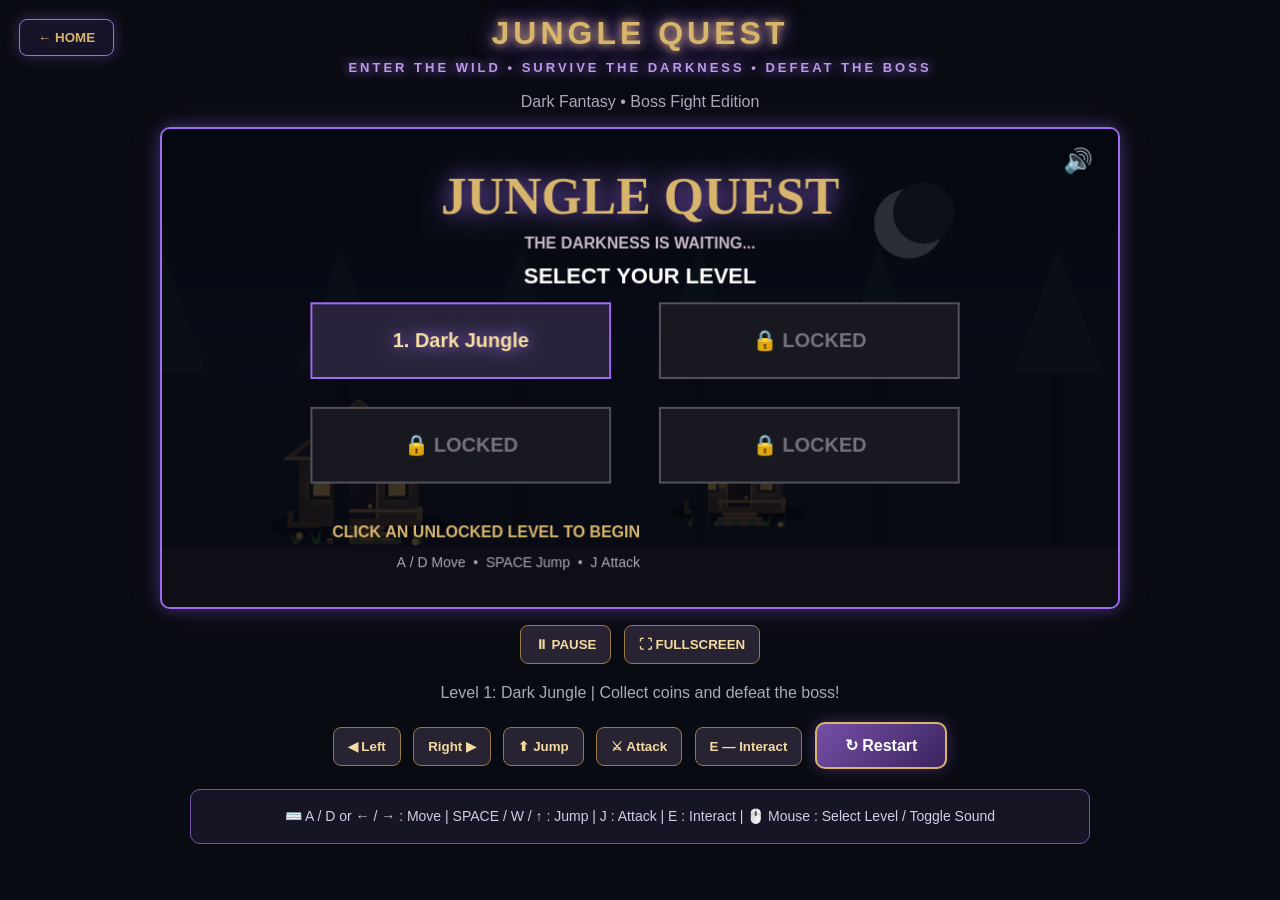
==== commit a0c25756: "Fix duplicate game page" ====
--- a/game.html
+++ b/game.html
@@ -1627,6 +1627,7 @@
   }
 }
 
+
 document.addEventListener("fullscreenchange",()=>{
   const btn = document.getElementById("fullscreenBtn");
 
@@ -1638,1644 +1639,4 @@
 });
 </script>
 </body>
-<!DOCTYPE html>
-<html lang="en">
-<head>
-<meta charset="UTF-8">
-<meta name="viewport" content="width=device-width, initial-scale=1">
-<title>Jungle Quest - Boss Fight</title>
-<style>
-
-* {
-  box-sizing: border-box;
-}
-
-body {
-  margin: 0;
-  background: #090b12;
-  color: #eee6d5;
-  font-family: Arial;
-  text-align: center;
-}
-
-h1 {
-  color: #d8b56d;
-  letter-spacing: 4px;
-  text-shadow: 0 0 8px #d8b56d, 0 0 20px #a16af2, 0 0 35px #a16af255;
-  animation: titleGlow 2.5s ease-in-out infinite alternate;
-  margin: 15px 0 5px;
-}
-
-p {
-  color: #aaa9b9;
-}
-
-@keyframes titleGlow {
-  from {
-    text-shadow: 0 0 8px #d8b56d;
-  }
-  to {
-    text-shadow: 0 0 15px #d8b56d, 0 0 30px #a16af2;
-  }
-}
-
-canvas {
-  display: block;
-  width: 100%;
-  height: auto;
-  margin: 12px auto;
-  border: 2px solid #a16af2;
-  background: #101724;
-  touch-action: none;
-  border-radius: 10px;
-  box-shadow: 0 0 15px #a16af255, 0 0 35px #a16af222;
-}
-
-button {
-  background: #282333;
-  color: #f3dba0;
-  border: 1px solid #9b7945;
-  border-radius: 8px;
-  padding: 11px 14px;
-  margin: 4px;
-  font-weight: bold;
-  cursor: pointer;
-  transition: all .25s ease;
-}
-
-button:hover {
-  background: #7650a8;
-  color: white;
-  border-color: #d8b56d;
-  box-shadow: 0 0 15px #a16af288;
-  transform: translateY(-2px);
-}
-
-.controls-info {
-  max-width: 900px;
-  margin: 16px auto 24px;
-  padding: 14px 18px;
-  color: #d7c9e8;
-  background: #151525;
-  border: 1px solid #7652a8;
-  border-radius: 10px;
-  font-size: 14px;
-  line-height: 1.8;
-}
-
-.home-btn {
-  position: fixed;
-  top: 15px;
-  left: 15px;
-  z-index: 9999;
-  background: #171329;
-  color: #d8b56d;
-  border: 1px solid #a16af2;
-  padding: 10px 18px;
-  border-radius: 8px;
-  box-shadow: 0 0 15px #a16af255;
-}
-
-.game-subtitle {
-  color: #b99be8;
-  font-size: 13px;
-  letter-spacing: 3px;
-  font-weight: bold;
-  margin: 8px 0 18px;
-  text-shadow: 0 0 12px #a16af2;
-}
-
-#restart {
-  background: linear-gradient(135deg, #7650a8, #3b245e);
-  color: #ffffff;
-  border: 2px solid #d8b56d;
-  padding: 12px 28px;
-  border-radius: 10px;
-  font-size: 16px;
-  font-weight: bold;
-  cursor: pointer;
-  box-shadow: 0 0 15px #a16af255;
-}
-
-#restart:hover {
-  background: linear-gradient(135deg, #a16af2, #7650a8);
-  box-shadow: 0 0 25px #a16af2;
-  transform: scale(1.05);
-}
-
-#gameArea {
-  position: relative;
-  width: min(96vw, 960px);
-  margin: 12px auto;
-}
-
-#gameArea canvas {
-  width: 100%;
-  display: block;
-}
-
-#mobileControls {
-  position: absolute;
-  inset: 0;
-  display: none;
-  align-items: flex-end;
-  justify-content: space-between;
-  padding: 20px 5px 20px 8px;
-  pointer-events: none;
-}
-
-#joyBase {
-  width: 90px;
-  height: 90px;
-  border-radius: 50%;
-  background: #ffffff20;
-  border: 3px solid #ffffff99;
-  display: flex;
-  align-items: center;
-  justify-content: center;
-  pointer-events: auto;
-  touch-action: none;
-}
-
-#joyKnob {
-  width: 48px;
-  height: 48px;
-  border-radius: 50%;
-  background: #a16af2cc;
-  border: 2px solid white;
-  box-shadow: 0 0 12px #a16af2;
-}
-
-#mobileActions {
-  display: flex;
-  gap: 12px;
-  pointer-events: auto;
-}
-
-#mobileActions button {
-  width: 62px;
-  height: 62px;
-  border-radius: 50%;
-  background: #a16af2;
-  color: white;
-  border: 2px solid white;
-  font-size: 24px;
-  touch-action: none;
-}
-#mobileAttack {
-  background: #e53935 !important;
-  box-shadow: 0 0 12px #e5393580;
-}
-@media (max-width: 600px) {
-  canvas {
-    width: 100%;
-    height: auto;
-    border-radius: 5px;
-  }
-
-  button {
-    padding: 10px 14px;
-    font-size: 13px;
-    margin: 4px;
-  }
-
-  h1 {
-    font-size: 28px;
-    letter-spacing: 2px;
-  }
-
-  .controls-info {
-    font-size: 12px;
-    padding: 10px;
-    margin: 10px;
-  }
-
-  #mobileControls {
-    display: flex;
-  }
-}
-
-/* MOBILE LANDSCAPE FIX */
-@media screen and (max-width: 900px) and (orientation: landscape) {
-
-  body {
-    overflow: hidden;
-  }
-
-  h1,
-  .game-subtitle,
-  body > p:not(#status),
-  .controls-info {
-    display: none;
-  }
-
-  #gameArea {
-    width: 100vw;
-    height: 100dvh;
-    margin: 0;
-  }
-
-  #gameArea canvas {
-    width: 100%;
-    height: 100%;
-    object-fit: fill;
-    margin: 0;
-    border-radius: 0;
-  }
-
-  #mobileControls {
-    display: flex !important;
-    padding: 12px 5px 12px 8px;
-    align-items: flex-end;
-  }
-
-  #joyBase {
-    width: 85px;
-    height: 85px;
-  }
-
-  #joyKnob {
-    width: 38px;
-    height: 38px;
-  }
-
-  #mobileActions button {
-    width: 58px;
-    height: 58px;
-  }
-
-  #pauseBtn,
-  #fullscreenBtn {
-    position: fixed;
-    top: 8px;
-    z-index: 10000;
-  }
-
-  #pauseBtn {
-    right: 125px;
-  }
-
-  #fullscreenBtn {
-    right: 8px;
-  }
-
-  .home-btn {
-    top: 8px;
-    left: 8px;
-  }
-
-  #status {
-    display: none;
-  }
-}
-
-</style>
-</head>
-<body>
-<h1>JUNGLE QUEST</h1>
-<p class="game-subtitle">ENTER THE WILD • SURVIVE THE DARKNESS • DEFEAT THE BOSS</p>
-<p>Dark Fantasy • Boss Fight Edition</p>
-<div id="gameArea">
-  <canvas id="game" width="960" height="480"></canvas>
-
-  <div id="mobileControls">
-    <div id="joyBase">
-      <div id="joyKnob"></div>
-    </div>
-
-    <div id="mobileActions">
-      <button id="mobileJump">⬆</button>
-      <button id="mobileAttack">⚔</button>
-    </div>
-  </div>
-</div>
-<button id="pauseBtn" onclick="togglePause()">⏸ PAUSE</button>
-<button id="fullscreenBtn" onclick="toggleFullscreen()">⛶ FULLSCREEN</button>
-<button class="home-btn" onclick="window.location.href='index.html'">
-    ← HOME
-</button>
-<p id="status">Defeat the monsters and face the ancient boss!</p>
-<div>
-<button id="left">◀ Left</button>
-<button id="right">Right ▶</button>
-<button id="jump">⬆ Jump</button>
-<button id="attack">⚔ Attack</button>
-<button id="interact">E — Interact</button>
-<button id="restart">↻ Restart</button>
-</div>
-<p class="controls-info">
-  ⌨️ A / D or ← / → : Move |
-  SPACE / W / ↑ : Jump |
-  J : Attack |
-  E : Interact |
-  🖱️ Mouse : Select Level / Toggle Sound
-</p>
-
-<script>
-const canvas=document.getElementById("game");
-const ctx=canvas.getContext("2d");
-const statusText=document.getElementById("status");
-const W=960,H=480;
-let WORLD=2700;
-const keys={};
-const held={left:false,right:false};
-
-let state="menu",cameraX=0,score=0,frame=0;
-let isPaused = false;
-function togglePause(){
-  if(state !== "playing") return;
-
-  isPaused = !isPaused;
-
-  const btn = document.getElementById("pauseBtn");
-
-  if(isPaused){
-    btn.innerHTML = "▶ RESUME";
-  }else{
-    btn.innerHTML = "⏸ PAUSE";
-  }
-}
-let currentLevel=1;
-let unlockedLevel=1;
-const levels = [
-  {name:"Dark Jungle", worldWidth:2700},
-  {name:"Crystal Cave", worldWidth:2700},
-  {name:"Frozen Kingdom", worldWidth:2700},
-  {name:"Shadow Castle", worldWidth:2700}
-];
-let soundEnabled=true,audioCtx=null;
-let coins=[],enemies=[],boss;
-let chestOpen=false,attackTimer=0,attackCooldown=0;
-let message="",messageTimer=0;
-
-const player={
- x:60,y:330,w:30,h:44,vx:0,vy:0,speed:4,
- grounded:false,health:100,facing:1,invincible:0
-};
-
-let platforms=[
- {x:0,y:420,w:500,h:60},
- {x:500,y:385,w:180,h:95},
- {x:680,y:420,w:350,h:60},
- {x:1030,y:370,w:190,h:110},
- {x:1220,y:420,w:360,h:60},
- {x:1580,y:375,w:200,h:105},
- {x:1780,y:420,w:350,h:60},
- {x:2130,y:365,w:200,h:115},
- {x:2330,y:420,w:370,h:60},
- {x:210,y:340,w:120,h:16},
- {x:390,y:285,w:120,h:16},
- {x:750,y:330,w:120,h:16},
- {x:920,y:280,w:120,h:16},
- {x:1100,y:315,w:110,h:16},
- {x:1370,y:335,w:120,h:16},
- {x:1640,y:315,w:120,h:16},
- {x:1850,y:330,w:120,h:16},
- {x:2030,y:280,w:120,h:16},
- {x:2390,y:330,w:120,h:16}
-];
-
-let coinLocations=[
- [245,300],[425,245],[555,345],[790,290],[960,240],
- [1130,275],[1400,295],[1680,275],[1885,290],
- [2070,240],[2420,290],[2530,375]
-];
-
-let chest={x:2350,y:380,w:42,h:40};
-let gate={x:2610,y:340,w:38,h:80};
-const originalLevel1 = {
- platforms: platforms.map(p=>({...p})),
- coinLocations: coinLocations.map(c=>[...c]),
- chest: {...chest},
- gate: {...gate}
-};
-
-const level2Map = {
- platforms: [
-  {x:0,y:420,w:400,h:60},
-  {x:400,y:380,w:180,h:100},
-  {x:580,y:420,w:300,h:60},
-  {x:880,y:350,w:180,h:130},
-  {x:1060,y:420,w:300,h:60},
-  {x:1360,y:370,w:200,h:110},
-  {x:1560,y:420,w:350,h:60},
-  {x:1910,y:350,w:180,h:130},
-  {x:2090,y:420,w:610,h:60},
-  {x:180,y:330,w:120,h:16},
-  {x:470,y:290,w:120,h:16},
-  {x:730,y:330,w:120,h:16},
-  {x:990,y:270,w:120,h:16},
-  {x:1240,y:320,w:120,h:16},
-  {x:1480,y:290,w:120,h:16},
-  {x:1740,y:330,w:120,h:16},
-  {x:1990,y:280,w:120,h:16},
-  {x:2250,y:330,w:120,h:16}
- ],
- coinLocations: [
-  [210,290],[500,250],[750,290],[1010,230],
-  [1260,280],[1500,250],[1760,290],[2010,240],
-  [2270,290],[550,375],[1650,375],[2450,375]
- ],
- chest: {x:2350,y:380,w:42,h:40},
- gate: {x:2610,y:340,w:38,h:80}
-};
-
-function applyLevelMap(){
-
- if(currentLevel===1){
-  platforms=originalLevel1.platforms.map(p=>({...p}));
-  coinLocations=originalLevel1.coinLocations.map(c=>[...c]);
-  chest={...originalLevel1.chest};
-  gate={...originalLevel1.gate};
- }
-
- if(currentLevel===2){
-  platforms=level2Map.platforms.map(p=>({...p}));
-  coinLocations=level2Map.coinLocations.map(c=>[...c]);
-  chest={...level2Map.chest};
-  gate={...level2Map.gate};
- }
-
- WORLD=levels[currentLevel-1].worldWidth;
-}
-function playSound(type){
- if(!soundEnabled)return;
- try{
-  audioCtx??=new(window.AudioContext||window.webkitAudioContext)();
-  if(audioCtx.state==="suspended")audioCtx.resume();
-  const sounds={
-   coin:[880,1320,.12],sword:[320,100,.16],
-   hit:[180,65,.18],defeat:[240,520,.22],
-   jump:[260,420,.12],chest:[330,880,.35],
-   victory:[440,880,.5],boss:[100,45,.3],
-   hurt:[150,70,.2]
-  };
-  const [a,b,d]=sounds[type]||sounds.coin;
-  const o=audioCtx.createOscillator();
-  const g=audioCtx.createGain();
-  o.connect(g);g.connect(audioCtx.destination);
-  o.type=type==="sword"||type==="boss"?"sawtooth":"square";
-  o.frequency.setValueAtTime(a,audioCtx.currentTime);
-  o.frequency.exponentialRampToValueAtTime(Math.max(30,b),audioCtx.currentTime+d);
-  g.gain.setValueAtTime(.0001,audioCtx.currentTime);
-  g.gain.exponentialRampToValueAtTime(.10,audioCtx.currentTime+.015);
-  g.gain.exponentialRampToValueAtTime(.0001,audioCtx.currentTime+d);
-  o.start();o.stop(audioCtx.currentTime+d);
- }catch(e){}
-}
-
-function resetGame(){
-isPaused = false;
-document.getElementById("pauseBtn").innerHTML = "⏸ PAUSE";
- player.x=60;player.y=330;player.vx=0;player.vy=0;
- player.health=100;player.facing=1;player.grounded=false;player.invincible=0;
- cameraX=0;score=0;chestOpen=false;attackTimer=0;attackCooldown=0;
- message="";messageTimer=0;frame=0;
- applyLevelMap();
- coins=coinLocations.map(c=>({x:c[0],y:c[1],got:false}));
- if(currentLevel===1){
- enemies=[
-  {x:310,y:385,w:34,h:35,start:270,end:450,dir:1,hp:2,max:2,alive:true},
-  {x:820,y:385,w:34,h:35,start:710,end:990,dir:-1,hp:2,max:2,alive:true},
-  {x:1160,y:335,w:34,h:35,start:1050,end:1180,dir:1,hp:3,max:3,alive:true},
-  {x:1690,y:340,w:34,h:35,start:1600,end:1740,dir:-1,hp:3,max:3,alive:true},
-  {x:1970,y:385,w:34,h:35,start:1810,end:2100,dir:1,hp:3,max:3,alive:true}
- ];
-}
-
-if(currentLevel===2){
- enemies=[
-  {x:300,y:295,w:34,h:35,start:180,end:340,dir:1,hp:2,max:2,alive:true},
-  {x:750,y:385,w:34,h:35,start:620,end:830,dir:-1,hp:2,max:2,alive:true},
-  {x:1200,y:385,w:34,h:35,start:1080,end:1320,dir:1,hp:3,max:3,alive:true},
-  {x:1740,y:295,w:34,h:35,start:1600,end:1850,dir:-1,hp:3,max:3,alive:true},
-  {x:2200,y:385,w:34,h:35,start:2120,end:2500,dir:1,hp:3,max:3,alive:true}
- ];
-}
- if(currentLevel===1){
- boss={
-  x:2200,y:285,w:66,h:75,hp:8,max:8,
-  dir:-1,attackTimer:100,flash:0,alive:true,
-  jumping:false,vy:0
- };
-}
-
-if(currentLevel===2){
- boss={
-  x:2350,y:345,w:66,h:75,hp:8,max:8,
-  dir:-1,attackTimer:100,flash:0,alive:true,
-  jumping:false,vy:0
- };
-}
- state="playing";
- statusText.textContent="Level "+currentLevel+": "+levels[currentLevel-1].name+" | Collect coins and defeat the boss!";
-}
-
-function jump(){
-    if(isPaused)return;
- if(state==="playing"&&player.grounded){
-  player.vy=-12;player.grounded=false;playSound("jump");
- }
-}
-
-function attack(){
-    if(isPaused)return;
- if(state!=="playing"||attackCooldown>0)return;
- attackCooldown=24;attackTimer=12;playSound("sword");
- const sword={
-  x:player.facing===1?player.x+player.w:player.x-48,
-  y:player.y+5,w:65,h:38
- };
- for(const e of enemies){
-  if(!e.alive)continue;
-  if(overlap(sword,e)){
-   e.hp--;playSound("hit");
-   if(e.hp<=0){e.alive=false;playSound("defeat");}
-  }
- }
- if(boss.alive&&overlap(sword,boss)){
-  boss.hp=Math.max(0,boss.hp-1);
-  boss.flash=10;
-  playSound("boss");
-  if(boss.hp===0){
-   boss.alive=false;
-   playSound("defeat");
-   message="THE ANCIENT BOSS HAS FALLEN!";
-   messageTimer=180;
-  }
- }
-}
-
-function interact(){
-    if(isPaused)return;
- if(state!=="playing")return;
- const nearChest=Math.abs(player.x+player.w/2-(chest.x+chest.w/2))<100;
- if(nearChest&&Math.abs(player.y-chest.y)<100){
-  if(score===coins.length&&enemies.every(e=>!e.alive)&&!boss.alive){
-   if(!chestOpen){chestOpen=true;playSound("chest");}
-   message="Treasure unlocked! Reach the glowing gate.";
-  }else{
-   message="Defeat all monsters and the boss; collect every coin!";
-  }
-  messageTimer=180;return;
- }
- const nearGate=Math.abs(player.x+player.w/2-(gate.x+gate.w/2))<85;
- if(nearGate&&Math.abs(player.y-gate.y)<110){
-  if(chestOpen){
-
-  if(currentLevel<levels.length){
-    currentLevel++;
-    unlockedLevel=Math.max(unlockedLevel,currentLevel);
-
-    playSound("victory");
-    message="LEVEL "+currentLevel+" UNLOCKED!";
-    resetGame();
-
-  }else{
-    state="won";
-    statusText.textContent="Congratulations! You conquered all worlds!";
-    playSound("victory");
-  }
-
-}else{message="Unlock the treasure chest first!";messageTimer=120;}
-  return;
- }
- message="Nothing nearby to interact with.";messageTimer=90;
-}
-
-onkeydown=e=>{
- const k=e.key.toLowerCase();
- if([" ","arrowup","arrowleft","arrowright"].includes(k))e.preventDefault();
- if(state==="menu"&&(k==="enter"||k===" ")){resetGame();return;}
- if((state==="won"||state==="lost")&&k==="enter"){resetGame();return;}
- if(keys[k])return;
- keys[k]=true;
- if(k==="w"||k==="arrowup"||k===" ")jump();
- if(k==="j")attack();
- if(k==="e")interact();
-};
-onkeyup=e=>keys[e.key.toLowerCase()]=false;
-
-function bindHold(id,prop){
- const b=document.getElementById(id);
- b.addEventListener("pointerdown",e=>{
-  e.preventDefault();held[prop]=true;b.setPointerCapture(e.pointerId);
- });
- for(const ev of ["pointerup","pointercancel","lostpointercapture"])
-  b.addEventListener(ev,()=>held[prop]=false);
-}
-bindHold("left","left");bindHold("right","right");
-const joyBase = document.getElementById("joyBase");
-const joyKnob = document.getElementById("joyKnob");
-
-function moveJoystick(e){
-  const rect = joyBase.getBoundingClientRect();
-  const dx = e.clientX - (rect.left + rect.width / 2);
-  const dy = e.clientY - (rect.top + rect.height / 2);
-
-  const max = 30;
-  const x = Math.max(-max, Math.min(max, dx));
-  const y = Math.max(-max, Math.min(max, dy));
-
-  joyKnob.style.transform = `translate(${x}px, ${y}px)`;
-
-  held.left = dx < -12;
-  held.right = dx > 12;
-}
-
-function resetJoystick(){
-  held.left = false;
-  held.right = false;
-  joyKnob.style.transform = "translate(0px, 0px)";
-}
-
-joyBase.addEventListener("pointerdown", e=>{
-  e.preventDefault();
-  joyBase.setPointerCapture(e.pointerId);
-  moveJoystick(e);
-});
-
-joyBase.addEventListener("pointermove", e=>{
-  if(e.buttons) moveJoystick(e);
-});
-
-joyBase.addEventListener("pointerup", resetJoystick);
-joyBase.addEventListener("pointercancel", resetJoystick);
-joyBase.addEventListener("lostpointercapture", resetJoystick);
-
-document.getElementById("mobileJump").addEventListener("pointerdown", e=>{
-  e.preventDefault();
-  jump();
-});
-
-document.getElementById("mobileAttack").addEventListener("pointerdown", e=>{
-  e.preventDefault();
-  attack();
-});
-document.getElementById("jump").onclick=jump;
-document.getElementById("attack").onclick=attack;
-document.getElementById("interact").onclick=interact;
-document.getElementById("restart").onclick=resetGame;
-
-function overlap(a,b){
- return a.x<b.x+b.w&&a.x+a.w>b.x&&a.y<b.y+b.h&&a.y+a.h>b.y;
-}
-
-function update(){
- if(state!=="playing" || isPaused)return;
- frame++;
- player.vx=0;
- if(keys.a||keys.arrowleft||held.left){player.vx=-player.speed;player.facing=-1;}
- if(keys.d||keys.arrowright||held.right){player.vx=player.speed;player.facing=1;}
- player.x=Math.max(0,Math.min(WORLD-player.w,player.x+player.vx));
- const oldY=player.y;
- player.vy=Math.min(14,player.vy+.55);
- player.y+=player.vy;player.grounded=false;
-
- for(const p of platforms){
-  const ox=player.x+player.w>p.x&&player.x<p.x+p.w;
-  const cross=oldY+player.h<=p.y&&player.y+player.h>=p.y;
-  if(ox&&cross&&player.vy>=0){
-   player.y=p.y-player.h;player.vy=0;player.grounded=true;
-  }
- }
- if(player.y>650){
-  player.health-=20;player.x=Math.max(60,player.x-120);
-  player.y=300;player.vy=0;player.invincible=70;playSound("hurt");
- }
- for(const c of coins){
-  if(!c.got&&overlap(player,{x:c.x-10,y:c.y-10,w:20,h:20})){
-   c.got=true;score++;playSound("coin");
-  }
- }
- for(const e of enemies){
-  if(!e.alive)continue;
-  e.x+=e.dir*1.05;
-  if(e.x<e.start){e.x=e.start;e.dir=1;}
-  if(e.x>e.end){e.x=e.end;e.dir=-1;}
-  if(overlap(player,e)&&player.invincible<=0){
-   player.health-=10;player.invincible=60;player.vy=-5;
-   player.x=Math.max(0,Math.min(WORLD-player.w,player.x-e.dir*32));
-   playSound("hurt");
-  }
- }
-
- // Boss patrols and periodically attacks nearby hero.
- if(boss.alive){
-  const range=boss.hp<=4;
-  boss.x+=boss.dir*(range?1.5:.8);
-
-  if(currentLevel===1){
- if(boss.x<2160){boss.x=2160;boss.dir=1;}
- if(boss.x>2290){boss.x=2290;boss.dir=-1;}
-}
-
-if(currentLevel===2){
- if(boss.x<2250){boss.x=2250;boss.dir=1;}
- if(boss.x>2450){boss.x=2450;boss.dir=-1;}
-}
-
-  if(boss.flash>0)boss.flash--;
-
-  if(boss.attackTimer>0)boss.attackTimer--;
-
-  // Boss special jump attack
-  if(boss.attackTimer<=0){
-    boss.attackTimer=boss.hp<=4?85:130;
-
-    if(Math.abs(player.x-boss.x)<350){
-      boss.flash=25;
-      boss.jumping=true;
-      boss.vy=boss.hp<=4?-14:-11;
-    }
-  }
-
-  if(boss.jumping){
-    boss.y+=boss.vy;
-    boss.vy+=.5;
-
-    if(boss.y>=285){
-      boss.y=275;
-      boss.jumping=false;
-      boss.flash=25;
-
-      // Landing shockwave damage
-      if(Math.abs(player.x-boss.x)<120 && player.invincible<=0){
-        player.health-=boss.hp<=4?25:15;
-        player.invincible=75;
-        player.vy=-7;
-        playSound("hurt");
-      }
-    }
-  }
-}
- if(player.invincible>0)player.invincible--;
- if(attackCooldown>0)attackCooldown--;
- if(attackTimer>0)attackTimer--;
- if(messageTimer>0)messageTimer--;
-
- cameraX=Math.max(0,Math.min(WORLD-W,player.x-W*.38));
- if(player.health<=0){
-  player.health=0;state="lost";
-  statusText.textContent="The forest has defeated you. Try again!";
- }
-}
-
-function drawHouse(x,y,scale=1){
-
- ctx.save();
- ctx.translate(x,y);
- ctx.scale(scale,scale);
-
- // House shadow
- ctx.fillStyle="#080a10";
- ctx.beginPath();
- ctx.ellipse(65,95,75,13,0,0,Math.PI*2);
- ctx.fill();
-
- // Main house walls
- ctx.fillStyle="#514039";
- ctx.fillRect(15,35,100,60);
-
- // Wall details
- ctx.fillStyle="#75604a";
- ctx.fillRect(22,42,86,5);
-
- // Roof
- ctx.fillStyle="#29202b";
- ctx.beginPath();
- ctx.moveTo(5,38);
- ctx.lineTo(65,-10);
- ctx.lineTo(125,38);
- ctx.closePath();
- ctx.fill();
-
- // Roof decoration
- ctx.strokeStyle="#a47b50";
- ctx.lineWidth=3;
- ctx.stroke();
-
- // Door
- ctx.fillStyle="#241821";
- ctx.fillRect(52,58,28,37);
- ctx.strokeStyle="#b58a51";
- ctx.lineWidth=2;
- ctx.strokeRect(52,58,28,37);
-
- // Door handle
- ctx.fillStyle="#e5bb65";
- ctx.beginPath();
- ctx.arc(74,78,2,0,Math.PI*2);
- ctx.fill();
-
- // Windows
- ctx.fillStyle="#ffcf70";
- ctx.shadowColor="#ffb347";
- ctx.shadowBlur=12;
- ctx.fillRect(25,52,17,19);
- ctx.fillRect(88,52,17,19);
- ctx.shadowBlur=0;
-
- // Window frames
- ctx.strokeStyle="#261b20";
- ctx.lineWidth=3;
- ctx.strokeRect(25,52,17,19);
- ctx.strokeRect(88,52,17,19);
-
- // Wooden balcony
-ctx.fillStyle="#69452f";
-ctx.fillRect(43,88,75,7);
-
-ctx.fillStyle="#9b7045";
-ctx.fillRect(43,78,5,12);
-ctx.fillRect(113,78,5,12);
-
-ctx.strokeStyle="#b58a51";
-ctx.lineWidth=3;
-ctx.beginPath();
-ctx.moveTo(43,82);
-ctx.lineTo(118,82);
-ctx.stroke();
-
-// Entrance lantern
-ctx.fillStyle="#e5a83b";
-ctx.shadowColor="#ffb347";
-ctx.shadowBlur=15;
-ctx.beginPath();
-ctx.arc(48,62,5,0,Math.PI*2);
-ctx.fill();
-ctx.shadowBlur=0;
-
- // Chimney
- ctx.fillStyle="#392b2a";
- ctx.fillRect(90,0,13,27);
-
- // Chimney top
- ctx.fillStyle="#76503e";
- ctx.fillRect(87,-3,19,6);
-
- // Wooden roof beams
- ctx.strokeStyle="#795338";
- ctx.lineWidth=4;
- ctx.beginPath();
- ctx.moveTo(8,36);
- ctx.lineTo(65,-8);
- ctx.lineTo(122,36);
- ctx.stroke();
-
- // Wooden entrance stairs
-ctx.fillStyle="#765039";
-ctx.fillRect(48,95,38,5);
-ctx.fillRect(43,100,48,5);
-ctx.fillRect(38,105,58,5);
-
-// Stair details
-ctx.fillStyle="#b58a51";
-ctx.fillRect(48,95,38,2);
-ctx.fillRect(43,100,48,2);
-ctx.fillRect(38,105,58,2);
-
-// Small wooden fence
-ctx.fillStyle="#69452f";
-ctx.fillRect(5,91,28,5);
-ctx.fillRect(5,82,5,14);
-ctx.fillRect(28,82,5,14);
-
-// Grass near house
-ctx.fillStyle="#426b3d";
-
-for(let i=0;i<7;i++){
-  let gx=10+i*17;
-
-  ctx.beginPath();
-  ctx.moveTo(gx,110);
-  ctx.lineTo(gx-4,99);
-  ctx.lineTo(gx+2,106);
-  ctx.lineTo(gx+6,96);
-  ctx.lineTo(gx+5,110);
-  ctx.fill();
-}
-
-// Small flowers
-ctx.fillStyle="#f4c85b";
-ctx.beginPath();
-ctx.arc(15,103,3,0,Math.PI*2);
-ctx.arc(112,108,3,0,Math.PI*2);
-ctx.fill();
-
- ctx.restore();
-}
-
-
-function drawBackground(){
- const sky=ctx.createLinearGradient(0,0,0,H);
- sky.addColorStop(0,"#080d19");sky.addColorStop(.65,"#202637");sky.addColorStop(1,"#3c2b31");
- ctx.fillStyle=sky;ctx.fillRect(0,0,W,H);
- ctx.fillStyle="#b7bdc5";ctx.beginPath();ctx.arc(750-cameraX*.04,95,35,0,Math.PI*2);ctx.fill();
- ctx.fillStyle="#29303e";ctx.beginPath();ctx.arc(765-cameraX*.04,84,31,0,Math.PI*2);ctx.fill();
- ctx.fillStyle="#171c2a";ctx.beginPath();ctx.moveTo(0,310);
- for(let x=0;x<=W+100;x+=100)ctx.lineTo(x,210+Math.sin((x+cameraX*.1)*.018)*55);
- ctx.lineTo(W,420);ctx.lineTo(0,420);ctx.fill();
- // Fantasy village houses in background
-drawHouse(120-cameraX*.35,285,1.2);
-drawHouse(520-cameraX*.35,300,0.9);
-drawHouse(1050-cameraX*.35,275,1.3);
-drawHouse(1650-cameraX*.35,290,1.1);
-drawHouse(2250-cameraX*.35,280,1.3);
- for(let i=0;i<14;i++){
-  const x=i*180-(cameraX*.25%180);
-  ctx.fillStyle="#151921";ctx.fillRect(x-8,220,16,200);
-  ctx.fillStyle="#202a31";ctx.beginPath();ctx.moveTo(x,120);ctx.lineTo(x-45,245);ctx.lineTo(x+45,245);ctx.fill();
- }
-}
-function drawPlayer(){
- const x=player.x,y=player.y;
-
- if(player.invincible>0&&Math.floor(frame/5)%2===0)return;
-
- const walk=Math.abs(player.vx)>0&&player.grounded
-  ?Math.sin(frame*.22)*4:0;
-
- // Hero body
- ctx.fillStyle="#25233a";
- ctx.fillRect(x+2,y+14,28,28);
-
- // Face
- ctx.fillStyle="#c9a98b";
- ctx.fillRect(x+5,y,21,22);
-
- // Hair
- ctx.fillStyle="#11131c";
- ctx.fillRect(x+2,y-3,27,9);
-
- // Eye
- ctx.fillStyle="#e7b76c";
- ctx.fillRect(x+(player.facing===1?20:7),y+9,4,3);
-
- // Belt
- ctx.fillStyle="#b38a47";
- ctx.fillRect(x+4,y+27,23,4);
-
- // Legs
- ctx.fillStyle="#100f18";
- ctx.fillRect(x+2+walk,y+37,12,6);
- ctx.fillRect(x+17-walk,y+37,12,6);
-
- // Boots
- ctx.fillStyle="#6f8295";
- ctx.fillRect(x+4+walk,y+35,8,3);
- ctx.fillRect(x+19-walk,y+35,8,3);
-
- // Sword
- ctx.strokeStyle="#a5c9d1";
- ctx.lineWidth=5;
- ctx.beginPath();
-
- if(attackTimer>0){
-  ctx.moveTo(x+player.w/2,y+24);
-  ctx.lineTo(x+player.w/2+player.facing*50,y+10);
-
-  ctx.strokeStyle="#b8f5ff";
-  ctx.lineWidth=8;
- }else{
-  ctx.moveTo(x+24,y+24);
-  ctx.lineTo(x+24+player.facing*14,y+35);
- }
-
- ctx.stroke();
-
- // Sword glow
- if(attackTimer>0){
-  ctx.save();
-  ctx.globalAlpha=0.45;
-  ctx.strokeStyle="#66eaff";
-  ctx.lineWidth=15;
-  ctx.beginPath();
-  ctx.moveTo(x+player.w/2,y+24);
-  ctx.lineTo(x+player.w/2+player.facing*50,y+10);
-  ctx.stroke();
-  ctx.restore();
- }
-}
-
-function drawEnemy(e){
- ctx.fillStyle="#34253e";ctx.fillRect(e.x+3,e.y+12,28,22);
- ctx.fillStyle="#55405d";ctx.fillRect(e.x+2,e.y,30,18);
- ctx.fillStyle="#a2a0a8";
- ctx.beginPath();ctx.moveTo(e.x+6,e.y+3);ctx.lineTo(e.x,e.y-7);ctx.lineTo(e.x+12,e.y+3);ctx.fill();
- ctx.beginPath();ctx.moveTo(e.x+27,e.y+3);ctx.lineTo(e.x+34,e.y-7);ctx.lineTo(e.x+23,e.y+3);ctx.fill();
- ctx.fillStyle="#ff4545";ctx.fillRect(e.x+7,e.y+6,5,5);ctx.fillRect(e.x+22,e.y+6,5,5);
- ctx.fillStyle="#17131d";ctx.fillRect(e.x,e.y-15,34,5);
- ctx.fillStyle="#d84b54";ctx.fillRect(e.x,e.y-15,34*(e.hp/e.max),5);
-}
-
-function drawBoss(){
- if(!boss.alive)return;
- const x=boss.x,y=boss.y;
- // Boss Rage Red Aura
-if(boss.hp<=4){
- ctx.save();
- ctx.globalAlpha=0.35;
- ctx.fillStyle="#ff2020";
- ctx.shadowColor="#ff0000";
- ctx.shadowBlur=35;
- ctx.beginPath();
- ctx.ellipse(x+33,y+40,48,58,0,0,Math.PI*2);
- ctx.fill();
- ctx.restore();
-}
- // Boss ground shadow
- const jumpHeight=285-boss.y;
- ctx.save();
- ctx.globalAlpha=Math.max(0.15,0.4-jumpHeight/100);
- ctx.fillStyle="#000000";
- ctx.beginPath();
- ctx.ellipse(x+33,360,30+jumpHeight*.5,7,0,0,Math.PI*2);
- ctx.fill();
- ctx.restore();
- if(boss.flash>0){
- ctx.save();
- ctx.globalAlpha=boss.flash/25;
- ctx.strokeStyle="#8b75ff";
- ctx.lineWidth=5;
- ctx.shadowColor="#8b75ff";
- ctx.shadowBlur=20;
- ctx.beginPath();
- ctx.ellipse(x+33,y+75,130-boss.flash*2,12,0,0,Math.PI*2);
- ctx.stroke();
- ctx.restore();
-}
- ctx.save();
- if(boss.flash>0){ctx.shadowColor="#ff334c";ctx.shadowBlur=30;}
- ctx.fillStyle="#211521";ctx.fillRect(x+8,y+20,50,55);
- ctx.fillStyle="#49253e";ctx.fillRect(x+2,y+5,62,42);
- ctx.fillStyle="#130d1b";ctx.fillRect(x+10,y-4,46,24);
- ctx.fillStyle="#f53e58";ctx.fillRect(x+14,y+9,10,6);ctx.fillRect(x+43,y+9,10,6);
- ctx.fillStyle="#bbb2c9";
- ctx.beginPath();ctx.moveTo(x+8,y+9);ctx.lineTo(x-5,y-16);ctx.lineTo(x+21,y+3);ctx.fill();
- ctx.beginPath();ctx.moveTo(x+54,y+9);ctx.lineTo(x+70,y-16);ctx.lineTo(x+43,y+3);ctx.fill();
- ctx.fillStyle="#090b12";ctx.fillRect(x+3,y+70,23,8);ctx.fillRect(x+39,y+70,23,8);
- ctx.restore();
-}
-
-function drawBossHealthBar(){
- if(!boss.alive)return;
-
- const barWidth=90;
- const barHeight=9;
- const barX=boss.x+boss.w/2-barWidth/2-cameraX;
- const barY=boss.y-28;
-
- ctx.fillStyle="#090910";
- ctx.fillRect(barX-5,barY-20,barWidth+10,barHeight+25);
-
- ctx.fillStyle="#f0d4a1";
- ctx.font="bold 11px Arial";
- ctx.textAlign="center";
- ctx.fillText("ANCIENT GUARDIAN",barX+barWidth/2,barY-7);
-
- ctx.fillStyle="#321b28";
- ctx.fillRect(barX,barY,barWidth,barHeight);
-
- ctx.fillStyle="#c8324d";
- ctx.fillRect(
-  barX,
-  barY,
-  barWidth*Math.max(0,boss.hp/boss.max),
-  barHeight
- );
-
- ctx.strokeStyle="#d6b678";
- ctx.strokeRect(barX,barY,barWidth,barHeight);
- ctx.textAlign="left";
-}
-
-function drawChest(){
- const x=chest.x,y=chest.y;
- ctx.fillStyle="#744322";ctx.fillRect(x,y+12,42,28);
- ctx.fillStyle="#a56a32";ctx.fillRect(x,y+3,42,13);
- ctx.fillStyle="#d4aa58";ctx.fillRect(x+18,y+12,7,28);
- if(chestOpen){
-  ctx.fillStyle="#ffe9a1";ctx.shadowColor="#ffca52";ctx.shadowBlur=20;
-  ctx.beginPath();ctx.arc(x+21,y+3,10,0,Math.PI*2);ctx.fill();ctx.shadowBlur=0;
- }
-}
-
-function drawGate(){
- ctx.fillStyle="#0b101b";ctx.fillRect(gate.x,gate.y,gate.w,80);
- ctx.strokeStyle=chestOpen?"#79e8bc":"#686271";ctx.lineWidth=5;
- ctx.strokeRect(gate.x,gate.y,gate.w,80);
- ctx.fillStyle=chestOpen?"#a1ffe1":"#686271";
- ctx.beginPath();ctx.arc(gate.x+19,gate.y+32,7,0,Math.PI*2);ctx.fill();
-}
-
-function drawWorld(){
- drawBackground();
- ctx.save();
-ctx.translate(-cameraX*0.15,0);
-drawWaterfall(600,250);
-ctx.restore();
-
-
-ctx.save();
-ctx.translate(-cameraX,0);
- // Fantasy waterfall
-
- // Moving magical fireflies
-let fireflyTime = isPaused ? 0 : Date.now() / 1000;
-
-for(let i=0;i<30;i++){
-
-  let fx = (i*173 + Math.sin(fireflyTime*1.5+i)*25 + 40) % 930;
-
-  let fy = 120 + (i*67)%250
-           + Math.sin(fireflyTime*2+i*2)*18;
-
-  let size = 1.5 + Math.sin(fireflyTime*3+i)*0.8;
-
-  ctx.fillStyle="#ffe88a";
-  ctx.shadowColor="#ffe88a";
-  ctx.shadowBlur=15;
-
-  ctx.beginPath();
-  ctx.arc(fx,fy,size,0,Math.PI*2);
-  ctx.fill();
-}
-
-ctx.shadowBlur=0;
- for(const p of platforms){
-  ctx.fillStyle="#211e2a";ctx.fillRect(p.x,p.y,p.w,p.h);
-  ctx.fillStyle="#47504a";ctx.fillRect(p.x,p.y,p.w,6);
- }
- // Houses in playable world
-drawHouse(100,325,1.1);
-drawHouse(750,325,1.2);
-drawHouse(1800,325,1.1);
-drawHouse(2380,325,1.2);
-// Fantasy mushrooms near houses
-function drawMushroom(x,y,scale=1){
-  ctx.save();
-  ctx.translate(x,y);
-  ctx.scale(scale,scale);
-
-  // Mushroom stem
-  ctx.fillStyle="#e5d4a8";
-  ctx.fillRect(-3,-13,6,13);
-
-  // Glowing cap
-  ctx.fillStyle="#b54b65";
-  ctx.shadowColor="#ff6688";
-  ctx.shadowBlur=14;
-  ctx.beginPath();
-  ctx.arc(0,-13,10,Math.PI,0);
-  ctx.fill();
-  ctx.shadowBlur=0;
-
-  // Cap spots
-  ctx.fillStyle="#ffe5a0";
-  ctx.fillRect(-5,-16,3,3);
-  ctx.fillRect(3,-19,3,3);
-
-  ctx.restore();
-}
-function drawFantasyTree(x,y,scale=1){
-
-  ctx.save();
-  ctx.translate(x,y);
-  ctx.scale(scale,scale);
-
-  // Tree shadow
-  ctx.fillStyle="#080d0b";
-  ctx.beginPath();
-  ctx.ellipse(0,0,42,8,0,0,Math.PI*2);
-  ctx.fill();
-
-  // Trunk
-  ctx.fillStyle="#513625";
-  ctx.fillRect(-9,-85,18,85);
-
-  // Trunk details
-  ctx.strokeStyle="#91603b";
-  ctx.lineWidth=3;
-  ctx.beginPath();
-  ctx.moveTo(-3,-75);
-  ctx.lineTo(-5,-20);
-  ctx.moveTo(5,-60);
-  ctx.lineTo(3,-10);
-  ctx.stroke();
-
-  // Glowing leaves
-  ctx.shadowColor="#55d879";
-  ctx.shadowBlur=18;
-  ctx.fillStyle="#245c3b";
-
-  ctx.beginPath();
-  ctx.arc(0,-100,34,0,Math.PI*2);
-  ctx.arc(-24,-80,24,0,Math.PI*2);
-  ctx.arc(25,-80,24,0,Math.PI*2);
-  ctx.arc(0,-65,25,0,Math.PI*2);
-  ctx.fill();
-
-  // Leaf highlights
-  ctx.fillStyle="#69c879";
-  ctx.beginPath();
-  ctx.arc(-10,-105,5,0,Math.PI*2);
-  ctx.arc(18,-85,4,0,Math.PI*2);
-  ctx.arc(-18,-72,4,0,Math.PI*2);
-  ctx.fill();
-
-// Magical glowing fruits
-ctx.shadowColor="#ffbd45";
-ctx.shadowBlur=15;
-ctx.fillStyle="#ffbd45";
-
-ctx.beginPath();
-ctx.arc(-20,-91,4,0,Math.PI*2);
-ctx.arc(17,-105,4,0,Math.PI*2);
-ctx.arc(8,-72,4,0,Math.PI*2);
-ctx.fill();
-
-ctx.shadowBlur=0;
-  ctx.shadowBlur=0;
-  ctx.restore();
-}
-
-function drawWaterfall(x,y){
-
-  ctx.save();
-
-  // Dark rocky cliff
-  ctx.fillStyle="#252d39";
-  ctx.beginPath();
-  ctx.moveTo(x-75,y-35);
-  ctx.lineTo(x-48,y-65);
-  ctx.lineTo(x+50,y-65);
-  ctx.lineTo(x+78,y-35);
-  ctx.lineTo(x+65,y+145);
-  ctx.lineTo(x-65,y+145);
-  ctx.closePath();
-  ctx.fill();
-
-  // Rock highlights
-  ctx.strokeStyle="#596474";
-  ctx.lineWidth=5;
-  ctx.beginPath();
-  ctx.moveTo(x-60,y-25);
-  ctx.lineTo(x-45,y+25);
-  ctx.lineTo(x-55,y+90);
-  ctx.moveTo(x+58,y-20);
-  ctx.lineTo(x+45,y+45);
-  ctx.lineTo(x+57,y+105);
-  ctx.stroke();
-
-  // Main waterfall
-  let t=isPaused ? 0 : Date.now()/180;
-
-  const water=ctx.createLinearGradient(x-35,y,x+35,y);
-  water.addColorStop(0,"#1476a8");
-  water.addColorStop(.35,"#56d9f4");
-  water.addColorStop(.65,"#b5f5ff");
-  water.addColorStop(1,"#1685bd");
-
-  ctx.fillStyle=water;
-  ctx.shadowColor="#38cfff";
-  ctx.shadowBlur=20;
-
-  ctx.beginPath();
-  ctx.moveTo(x-35,y-30);
-  ctx.lineTo(x+35,y-30);
-  ctx.lineTo(x+28,y+135);
-  ctx.lineTo(x-28,y+135);
-  ctx.closePath();
-  ctx.fill();
-
-  ctx.shadowBlur=0;
-
-  // Moving water streams
-  ctx.save();
-  ctx.beginPath();
-  ctx.rect(x-30,y-25,60,160);
-  ctx.clip();
-
-  for(let i=0;i<12;i++){
-    let wx=x-26+i*5;
-    let wy=y+(t*2+i*23)%160;
-
-    ctx.strokeStyle=i%2===0
-      ?"rgba(220,250,255,.85)"
-      :"rgba(35,145,205,.8)";
-
-    ctx.lineWidth=i%3===0?3:1.5;
-    ctx.beginPath();
-    ctx.moveTo(wx,wy);
-    ctx.lineTo(wx+2,wy+20);
-    ctx.stroke();
-  }
-
-  ctx.restore();
-
-  // Water pool
-  ctx.fillStyle="#12577d";
-  ctx.beginPath();
-  ctx.ellipse(x,y+145,100,23,0,0,Math.PI*2);
-  ctx.fill();
-
-  // Pool reflection
-  ctx.strokeStyle="#8ceeff";
-  ctx.lineWidth=3;
-
-  for(let i=0;i<4;i++){
-    let rx=x-45+i*25;
-    let ry=y+140+Math.sin(t+i)*5;
-
-    ctx.beginPath();
-    ctx.ellipse(rx,ry,12,3,0,0,Math.PI*2);
-    ctx.stroke();
-  }
-
-  // Water splashes
-  ctx.fillStyle="#b8f5ff";
-  for(let i=0;i<9;i++){
-    let sx=x-65+(i*17)%130;
-    let sy=y+125+Math.sin(t*2+i)*9;
-
-    ctx.beginPath();
-    ctx.arc(sx,sy,2.5,0,Math.PI*2);
-    ctx.fill();
-  }
-
-  // Mist
-  ctx.globalAlpha=.22;
-  // Floating waterfall mist
-ctx.globalAlpha=0.18;
-ctx.fillStyle="#a8eaff";
-ctx.shadowColor="#72dfff";
-ctx.shadowBlur=25;
-
-for(let i=0;i<6;i++){
-  let mx=x-85+((Date.now()/80+i*30)%170);
-  let my=y+100+Math.sin(Date.now()/500+i)*15;
-
-  ctx.beginPath();
-  ctx.ellipse(mx,my,22,8,0,0,Math.PI*2);
-  ctx.fill();
-}
-
-ctx.shadowBlur=0;
-ctx.globalAlpha=1;
-  ctx.fillStyle="#b9eaff";
-
-  for(let i=0;i<4;i++){
-    let mx=x-65+((t*4+i*35)%130);
-    let my=y+130+Math.sin(t+i)*8;
-
-    ctx.beginPath();
-    ctx.arc(mx,my,12,0,Math.PI*2);
-    ctx.fill();
-  }
-
-  ctx.globalAlpha=1;
-  ctx.restore();
-}
-
-drawMushroom(230,415,1.2);
-drawMushroom(350,415,0.8);
-drawMushroom(900,415,1.1);
-drawMushroom(1900,415,1.2);
-// Fantasy trees in playable world
-drawFantasyTree(350,420,1.2);
-drawFantasyTree(950,420,1.5);
-drawFantasyTree(1450,420,1.2);
-drawFantasyTree(2050,420,1.5);
-drawFantasyTree(2550,420,1.2);
- for(const c of coins){
-  if(c.got)continue;
-  ctx.fillStyle="#f3c96d";ctx.shadowColor="#e7b653";ctx.shadowBlur=12;
-  ctx.beginPath();ctx.arc(c.x,c.y,9,0,Math.PI*2);ctx.fill();ctx.shadowBlur=0;
- }
- for(const e of enemies)if(e.alive)drawEnemy(e);
- drawBoss();drawChest();drawGate();drawPlayer();
- ctx.restore();
-
- drawBossHealthBar();
-
- // Player HUD
- ctx.fillStyle="#090b12dd";ctx.fillRect(12,12,210,76);
- ctx.fillStyle="#e6d8b3";ctx.font="bold 15px Arial";ctx.fillText("HERO HEALTH",23,31);
- ctx.fillStyle="#38232c";ctx.fillRect(23,39,180,13);
- ctx.fillStyle=player.health>30?"#70bb79":"#e24e56";
- ctx.fillRect(23,39,180*player.health/100,13);
- ctx.strokeStyle="#d6c7a0";ctx.strokeRect(23,39,180,13);
- ctx.fillStyle="#fff";ctx.font="13px Arial";
- ctx.fillText("HP: "+player.health+" / 100",23,70);
- ctx.fillText("Coins: "+score+" / "+coins.length,23,84);
-
- // Mute/unmute icon INSIDE the game canvas.
- ctx.fillStyle="#171522";ctx.fillRect(W-57,12,45,45);
- ctx.strokeStyle="#c7a76b";ctx.lineWidth=2;ctx.strokeRect(W-57,12,45,45);
- ctx.fillStyle="#fff";ctx.font="25px Arial";ctx.textAlign="center";
- ctx.fillText(soundEnabled?"🔊":"🔇",W-34,43);ctx.textAlign="left";
-
- if(messageTimer>0&&message){
-  ctx.fillStyle="#080b12e8";ctx.fillRect(170,115,620,45);
-  ctx.fillStyle="#f5dc9b";ctx.textAlign="center";ctx.font="bold 15px Arial";
-  ctx.fillText(message,W/2,143);ctx.textAlign="left";
- }
- if(isPaused){
-  ctx.fillStyle="rgba(0,0,0,0.65)";
-  ctx.fillRect(0,0,W,H);
-
-  ctx.fillStyle="#d8b56d";
-  ctx.font="bold 48px Arial";
-  ctx.textAlign="center";
-  ctx.fillText("GAME PAUSED",W/2,H/2);
-
-  ctx.fillStyle="#ffffff";
-  ctx.font="18px Arial";
-  ctx.fillText("Press RESUME to continue",W/2,H/2+40);
-
-  ctx.textAlign="left";
-}
-}
-
-function drawMenu(){
-
- drawBackground();
-
- // Dark overlay
- ctx.fillStyle="rgba(5,7,15,0.78)";
- ctx.fillRect(0,0,W,H);
-
- // Main title
- ctx.textAlign="center";
- ctx.shadowColor="#a16af2";
- ctx.shadowBlur=25;
- ctx.fillStyle="#d8b56d";
- ctx.font="bold 52px Georgia";
- ctx.fillText("JUNGLE QUEST",W/2,85);
- ctx.shadowBlur=0;
-
- // Subtitle
- ctx.fillStyle="#c6b7c9";
- ctx.font="bold 16px Arial";
- ctx.fillText("THE DARKNESS IS WAITING...",W/2,120);
-
- // Level selection heading
- ctx.fillStyle="#ffffff";
- ctx.font="bold 22px Arial";
- ctx.fillText("SELECT YOUR LEVEL",W/2,155);
-
- // Level cards
- for(let i=0;i<levels.length;i++){
-
-  const x=150+(i%2)*350;
-  const y=175+Math.floor(i/2)*105;
-
-  const unlocked=i<unlockedLevel;
-
-  ctx.fillStyle=unlocked?"#28233b":"#171820";
-  ctx.fillRect(x,y,300,75);
-
-  ctx.strokeStyle=unlocked?"#a16af2":"#55515b";
-  ctx.lineWidth=2;
-  ctx.strokeRect(x,y,300,75);
-  ctx.shadowColor = unlocked ? "#a16af2" : "transparent";
-  ctx.shadowBlur = unlocked ? 15 : 0;
-
-  ctx.fillStyle=unlocked?"#f6dfa1":"#77727e";
-  ctx.font="bold 20px Arial";
-
-  ctx.fillText(
-   unlocked?(i+1)+". "+levels[i].name:"🔒 LOCKED",
-   x+150,y+44
-  );
-  ctx.shadowBlur = 0;
- }
-// Sound button
-ctx.fillStyle = soundEnabled ? "#d8b56d" : "#777777";
-ctx.font = "bold 24px Arial";
-ctx.textAlign = "right";
-ctx.fillText(soundEnabled ? "🔊" : "🔇", W-25, 40);
- // Instructions
- ctx.fillStyle="#d8b56d";
- ctx.font="bold 16px Arial";
- ctx.fillText("CLICK AN UNLOCKED LEVEL TO BEGIN",W/2,410);
-
- ctx.fillStyle="#aaa9b9";
- ctx.font="14px Arial";
- ctx.fillText("A / D Move  •  SPACE Jump  •  J Attack",W/2,440);
-
- ctx.textAlign="left";
-}
-
-
-function drawEnd(){
- drawWorld();
-
- // Dark overlay
- ctx.fillStyle="rgba(5,7,15,0.88)";
- ctx.fillRect(0,0,W,H);
-
- // Main panel
- ctx.fillStyle="#171525";
- ctx.fillRect(180,95,600,310);
-
- ctx.strokeStyle="#a16af2";
- ctx.lineWidth=3;
- ctx.strokeRect(180,95,600,310);
-
- // Heading
- ctx.textAlign="center";
- ctx.fillStyle=state==="won"?"#e8c779":"#e85e6c";
- ctx.font="bold 46px Georgia";
-
- ctx.fillText(
-  state==="won"?"VICTORY!":"GAME OVER",
-  W/2,165
- );
-
- // Subtitle
- ctx.fillStyle="#f1e7d5";
- ctx.font="20px Arial";
-
- ctx.fillText(
-  state==="won"?"You conquered the ancient forest!":"The forest claims another hero.",
-  W/2,215
- );
-
- // Score
- ctx.fillStyle="#d8b56d";
- ctx.font="bold 24px Arial";
- ctx.fillText("YOUR SCORE: "+score,W/2,265);
-
- // Restart instruction
- ctx.fillStyle="#ffffff";
- ctx.font="17px Arial";
- ctx.fillText("Press ENTER or click RESTART below",W/2,315);
-
- ctx.textAlign="left";
-}
-
-canvas.addEventListener("click",e=>{
- const r=canvas.getBoundingClientRect();
- const x=(e.clientX-r.left)*W/r.width;
- const y=(e.clientY-r.top)*H/r.height;
-
- if(x>W-65&&y<65){
-  soundEnabled=!soundEnabled;
-  if(soundEnabled)playSound("coin");
-  return;
- }
-
- if(state==="menu"){
-
-  for(let i=0;i<levels.length;i++){
-
-   const bx=150+(i%2)*350;
-   const by=175+Math.floor(i/2)*105;
-
-   if(
-    x>=bx&&x<=bx+300&&
-    y>=by&&y<=by+75&&
-    i<unlockedLevel
-   ){
-    currentLevel=i+1;
-    resetGame();
-    return;
-   }
-  }
- }
-});
-function updateMobileControls(){
-  document.getElementById("mobileControls").style.display =
-    state === "playing" ? "flex" : "none";
-}
-function loop(){
- if(state==="playing"){
-  update();drawWorld();
- }else if(state==="menu")drawMenu();
- else drawEnd();
- updateMobileControls();
- requestAnimationFrame(loop);
-}
-resetGame();state="menu";loop();
-function toggleFullscreen(){
-  if(!document.fullscreenElement){
-    document.documentElement.requestFullscreen();
-  }else{
-    document.exitFullscreen();
-  }
-}
-
-document.addEventListener("fullscreenchange",()=>{
-  const btn = document.getElementById("fullscreenBtn");
-
-  if(document.fullscreenElement){
-    btn.innerHTML = "✕ EXIT FULLSCREEN";
-  }else{
-    btn.innerHTML = "⛶ FULLSCREEN";
-  }
-});
-</script>
-</body>
-</html>+</html>
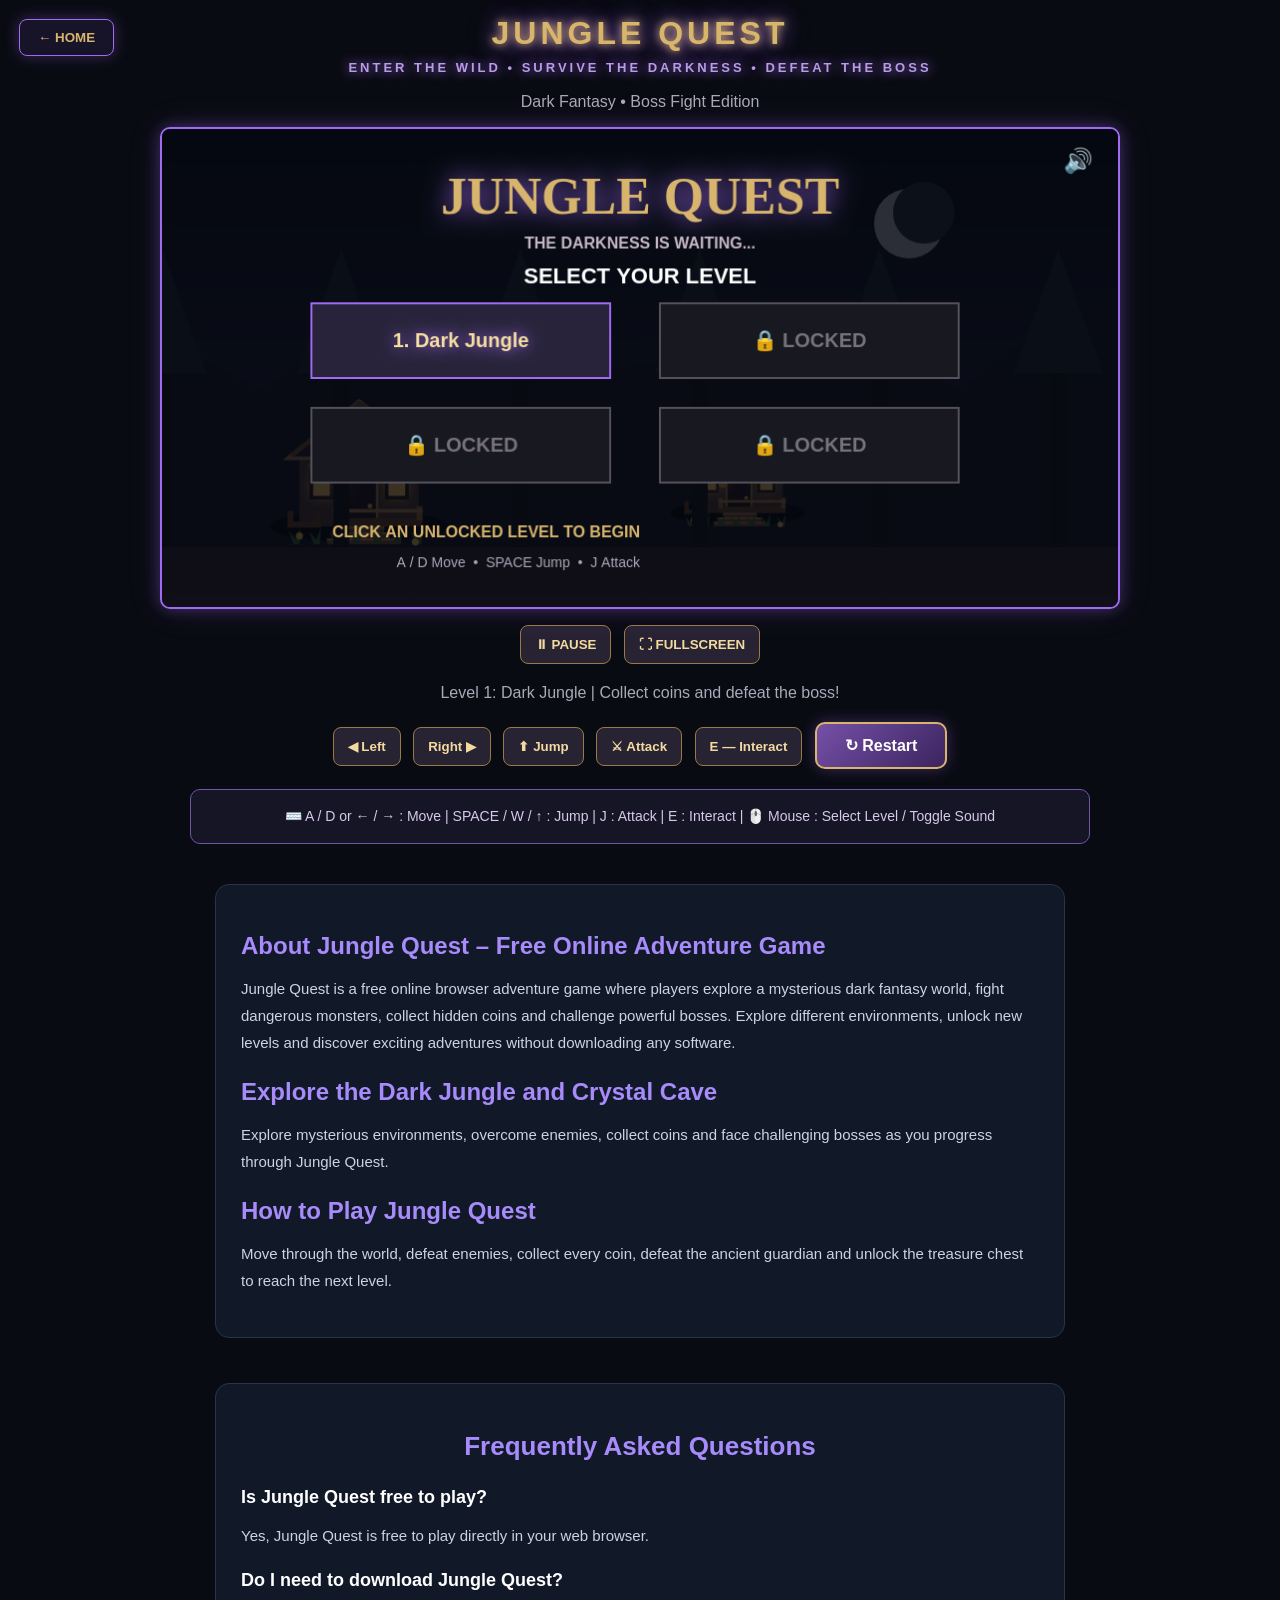
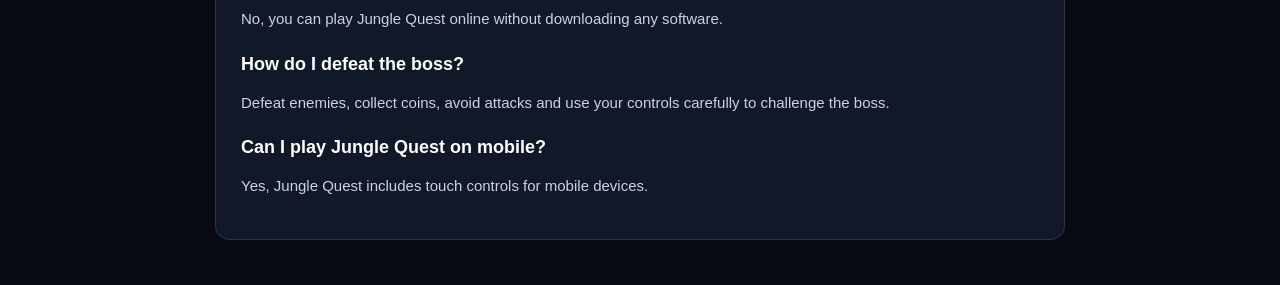
==== commit d02aab65: "Update website design" ====
--- a/game.html
+++ b/game.html
@@ -1,9 +1,34 @@
+
 <!DOCTYPE html>
 <html lang="en">
 <head>
 <meta charset="UTF-8">
 <meta name="viewport" content="width=device-width, initial-scale=1">
-<title>Jungle Quest - Boss Fight</title>
+
+<title>Jungle Quest - Free Online Adventure & Boss Fight Game | KYVORN GAMES</title>
+
+<meta name="description" content="Play Jungle Quest, a free online browser adventure game by KYVORN GAMES. Explore a dark fantasy world, fight monsters, collect coins and challenge the ancient boss.">
+
+<meta name="robots" content="index, follow">
+
+<link rel="canonical" href="https://ayushk6387.github.io/kyvorn-games/game.html">
+
+<meta name="theme-color" content="#090b12">
+
+<meta property="og:type" content="website">
+<meta property="og:site_name" content="KYVORN GAMES">
+<meta property="og:title" content="Jungle Quest - Free Online Adventure Game">
+<meta property="og:description" content="Explore the dark jungle, fight monsters, collect coins and challenge the ancient boss in Jungle Quest.">
+<meta property="og:url" content="https://ayushk6387.github.io/kyvorn-games/game.html">
+<meta property="og:image" content="https://ayushk6387.github.io/kyvorn-games/og-image-optimized.jpg">
+
+<meta name="twitter:card" content="summary_large_image">
+<meta name="twitter:image" content="https://ayushk6387.github.io/kyvorn-games/og-image-optimized.jpg">
+<meta name="twitter:title" content="Jungle Quest | KYVORN GAMES">
+<meta name="twitter:description" content="Play this free online dark fantasy adventure game.">
+
+<link rel="icon" type="image/x-icon" href="kyvorn-favicon.ico">
+
 <style>
 
 * {
@@ -289,12 +314,110 @@
   }
 }
 
+/* GAME DESCRIPTION SECTION */
+
+.game-description {
+    max-width: 850px;
+    margin: 40px auto;
+    padding: 25px;
+    text-align: left;
+    background: #111827;
+    border: 1px solid #273449;
+    border-radius: 14px;
+}
+
+.game-description h2 {
+    color: #a78bfa;
+    font-size: 24px;
+    margin: 22px 0 12px;
+}
+
+.game-description p {
+    color: #cbd5e1;
+    font-size: 15px;
+    line-height: 1.8;
+    margin-bottom: 18px;
+}
+
+/* GAME FAQ SECTION */
+
+.game-faq {
+    max-width: 850px;
+    margin: 45px auto;
+    padding: 25px;
+    text-align: left;
+    background: #111827;
+    border: 1px solid #273449;
+    border-radius: 14px;
+}
+
+.game-faq h2 {
+    color: #a78bfa;
+    font-size: 26px;
+    margin-bottom: 25px;
+    text-align: center;
+}
+
+.game-faq h3 {
+    color: #ffffff;
+    font-size: 18px;
+    margin-top: 22px;
+    margin-bottom: 8px;
+}
+
+.game-faq p {
+    color: #cbd5e1;
+    font-size: 15px;
+    line-height: 1.7;
+}
+
+/* MOBILE RESPONSIVE */
+
+@media (max-width: 768px) {
+    .game-description,
+    .game-faq {
+        margin: 25px 15px;
+        padding: 20px;
+    }
+
+    .game-description h2,
+    .game-faq h2 {
+        font-size: 21px;
+    }
+
+    .game-description p,
+    .game-faq p {
+        font-size: 14px;
+    }
+}
+
 </style>
+<script type="application/ld+json">
+{
+  "@context": "https://schema.org",
+  "@type": "VideoGame",
+  "name": "Jungle Quest",
+  "description": "A free online browser adventure game where players explore a dark fantasy world, fight monsters, collect coins and challenge a boss.",
+  "genre": ["Adventure", "Action"],
+  "gamePlatform": "Web browser",
+  "url": "https://ayushk6387.github.io/kyvorn-games/game.html",
+  "publisher": {
+    "@type": "Organization",
+    "name": "KYVORN GAMES"
+  }
+}
+</script>
 </head>
+
 <body>
 <h1>JUNGLE QUEST</h1>
-<p class="game-subtitle">ENTER THE WILD • SURVIVE THE DARKNESS • DEFEAT THE BOSS</p>
+
+<p class="game-subtitle">
+    ENTER THE WILD • SURVIVE THE DARKNESS • DEFEAT THE BOSS
+</p>
+
 <p>Dark Fantasy • Boss Fight Edition</p>
+
 <div id="gameArea">
   <canvas id="game" width="960" height="480"></canvas>
 
@@ -309,20 +432,25 @@
     </div>
   </div>
 </div>
+
 <button id="pauseBtn" onclick="togglePause()">⏸ PAUSE</button>
 <button id="fullscreenBtn" onclick="toggleFullscreen()">⛶ FULLSCREEN</button>
+
 <button class="home-btn" onclick="window.location.href='index.html'">
     ← HOME
 </button>
+
 <p id="status">Defeat the monsters and face the ancient boss!</p>
+
 <div>
-<button id="left">◀ Left</button>
-<button id="right">Right ▶</button>
-<button id="jump">⬆ Jump</button>
-<button id="attack">⚔ Attack</button>
-<button id="interact">E — Interact</button>
-<button id="restart">↻ Restart</button>
+    <button id="left">◀ Left</button>
+    <button id="right">Right ▶</button>
+    <button id="jump">⬆ Jump</button>
+    <button id="attack">⚔ Attack</button>
+    <button id="interact">E — Interact</button>
+    <button id="restart">↻ Restart</button>
 </div>
+
 <p class="controls-info">
   ⌨️ A / D or ← / → : Move |
   SPACE / W / ↑ : Jump |
@@ -330,6 +458,49 @@
   E : Interact |
   🖱️ Mouse : Select Level / Toggle Sound
 </p>
+
+<section class="game-description">
+    <h2>About Jungle Quest – Free Online Adventure Game</h2>
+
+    <p>
+        Jungle Quest is a free online browser adventure game where
+        players explore a mysterious dark fantasy world, fight dangerous
+        monsters, collect hidden coins and challenge powerful bosses.
+        Explore different environments, unlock new levels and discover
+        exciting adventures without downloading any software.
+    </p>
+
+    <h2>Explore the Dark Jungle and Crystal Cave</h2>
+
+    <p>
+        Explore mysterious environments, overcome enemies, collect coins
+        and face challenging bosses as you progress through Jungle Quest.
+    </p>
+
+    <h2>How to Play Jungle Quest</h2>
+
+    <p>
+        Move through the world, defeat enemies, collect every coin,
+        defeat the ancient guardian and unlock the treasure chest
+        to reach the next level.
+    </p>
+</section>
+
+<section class="game-faq">
+    <h2>Frequently Asked Questions</h2>
+
+    <h3>Is Jungle Quest free to play?</h3>
+    <p>Yes, Jungle Quest is free to play directly in your web browser.</p>
+
+    <h3>Do I need to download Jungle Quest?</h3>
+    <p>No, you can play Jungle Quest online without downloading any software.</p>
+
+    <h3>How do I defeat the boss?</h3>
+    <p>Defeat enemies, collect coins, avoid attacks and use your controls carefully to challenge the boss.</p>
+
+    <h3>Can I play Jungle Quest on mobile?</h3>
+    <p>Yes, Jungle Quest includes touch controls for mobile devices.</p>
+</section>
 
 <script>
 const canvas=document.getElementById("game");
